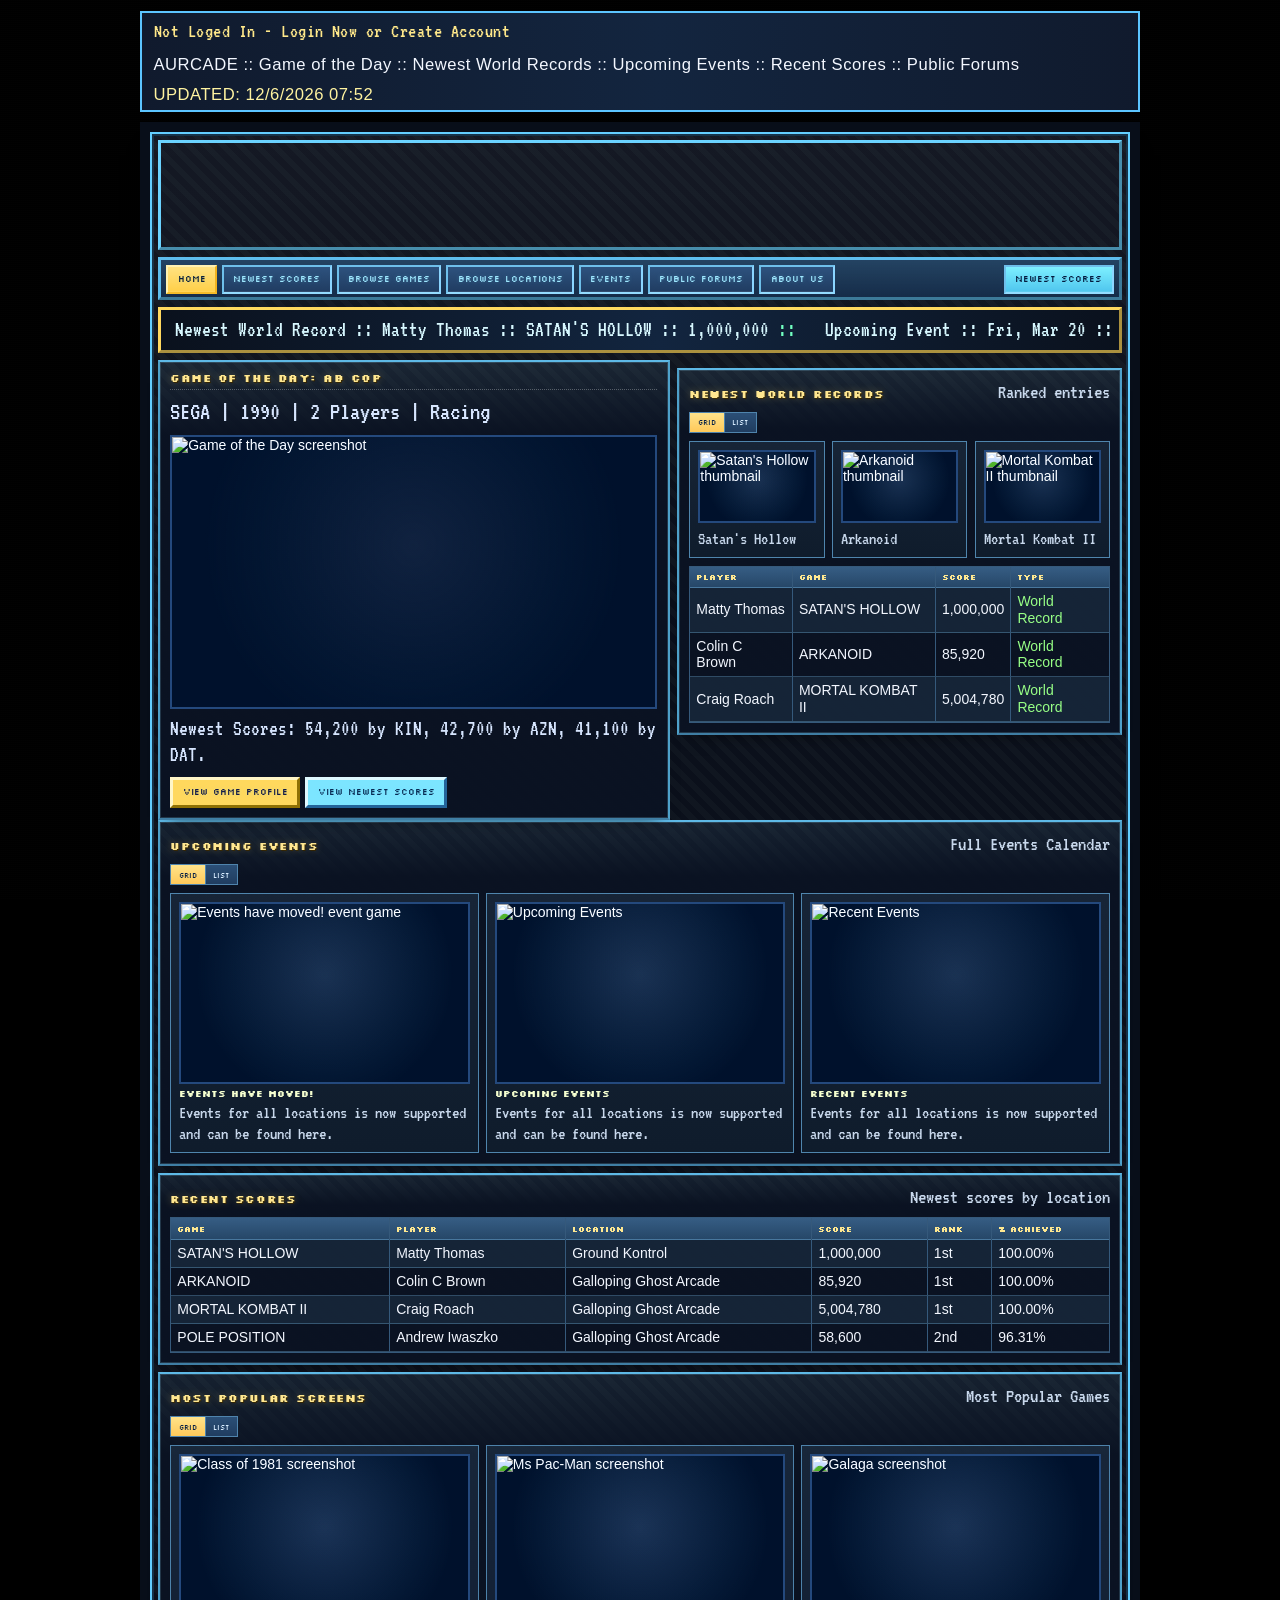
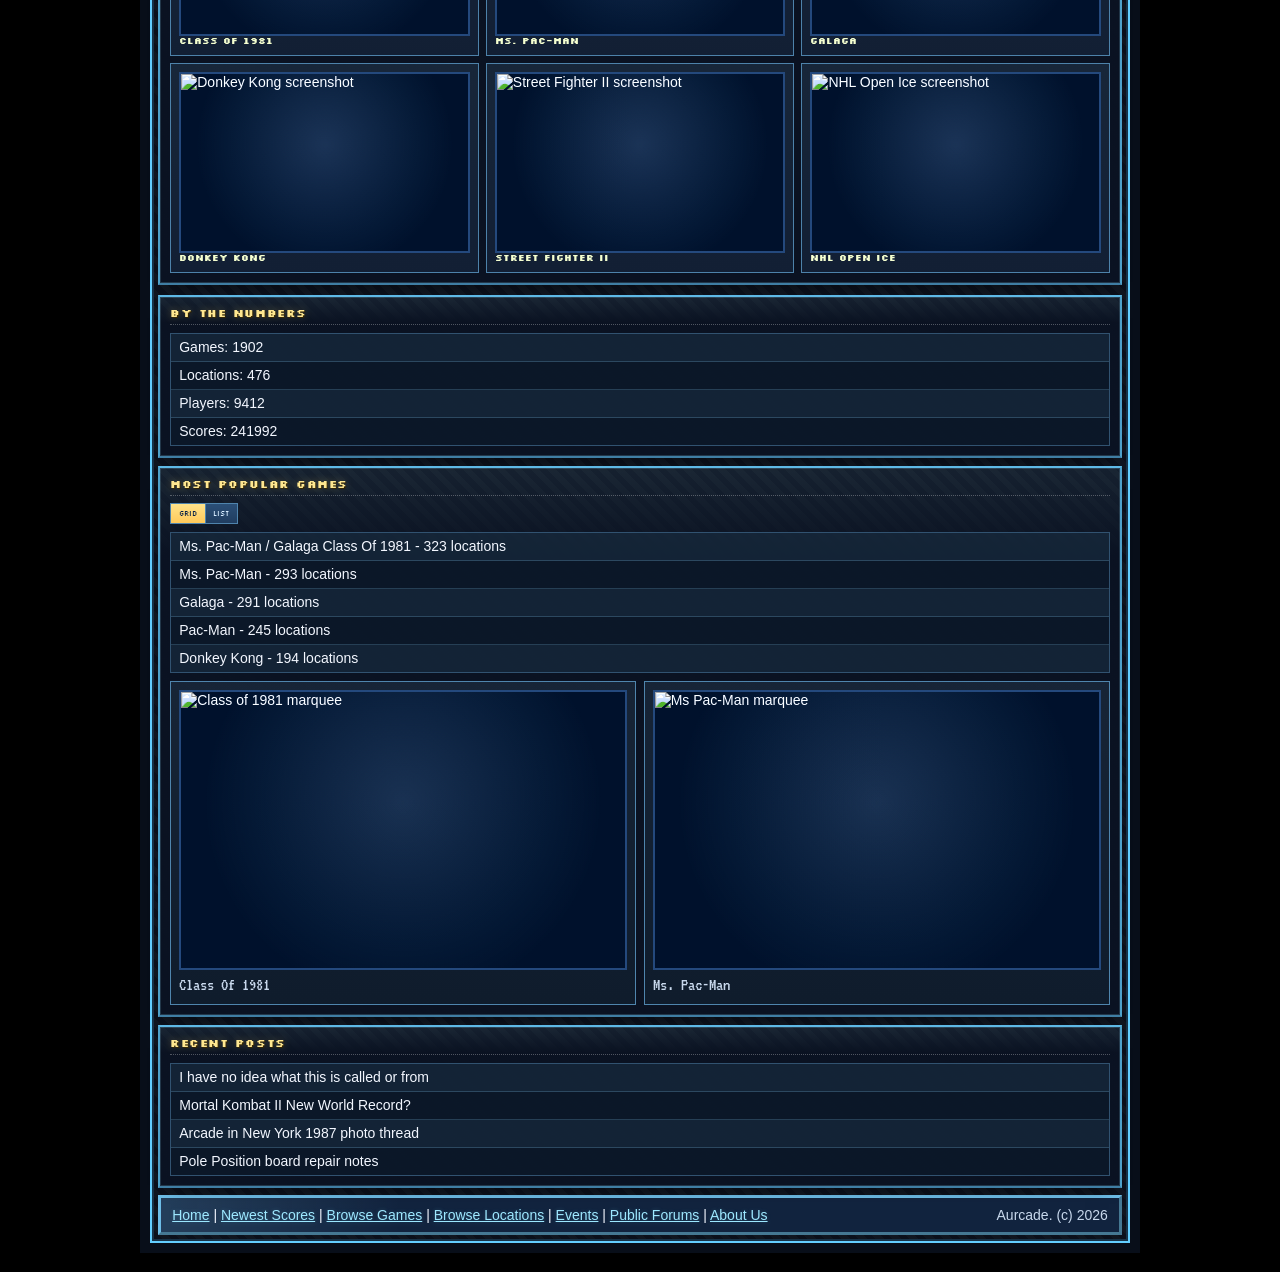
==== hook-4/index.html @ f3d5f27f "feat: add hook concepts and deploy hook-4 to GitHub Pages" ====
<!doctype html>
<html lang="en">
  <head>
    <meta charset="UTF-8" />
    <meta name="viewport" content="width=device-width, initial-scale=1.0" />
    <title>Aurcade - Home</title>
    <meta
      name="description"
      content="Arcade Locations, World Records and More!"
    />
    <link rel="preconnect" href="https://fonts.googleapis.com" />
    <link rel="preconnect" href="https://fonts.gstatic.com" crossorigin />
    <link
      href="https://fonts.googleapis.com/css2?family=Silkscreen:wght@400;700&family=VT323&display=swap"
      rel="stylesheet"
    />
    <link rel="stylesheet" href="./styles.css" />
  </head>
  <body>
    <div class="bg-grid" aria-hidden="true"></div>

    <header class="utility-strip">
      <p>AURCADE :: Game of the Day :: Newest World Records :: Upcoming Events :: Recent Scores :: Public Forums</p>
      <p class="status">UPDATED: <span data-last-updated>--</span></p>
    </header>

    <div class="site-shell">
      <header class="site-header bevel">
        <div class="brand">
          <img src="https://www.aurcade.com/images/logo-tool.png" alt="Aurcade logo" />
          <div>
            <h1>AURCADE</h1>
            <p>Arcade Locations, World Records and More!</p>
          </div>
        </div>
        <div class="header-meta">
          <p><span class="label">Now Playing:</span> AB Cop</p>
          <p><span class="label">Events:</span> Full Events Calendar</p>
          <p><span class="label">Streams:</span> See All</p>
        </div>
      </header>

      <nav class="main-nav bevel" aria-label="Primary">
        <a data-page="index.html" href="./index.html">Home</a>
        <a data-page="leaderboards.html" href="./leaderboards.html">Newest Scores</a>
        <a data-page="games.html" href="./games.html">Browse Games</a>
        <a data-page="venues.html" href="./venues.html">Browse Locations</a>
        <a data-page="events.html" href="./events.html">Events</a>
        <a data-page="community.html" href="./community.html">Public Forums</a>
        <a data-page="resources.html" href="./resources.html">About Us</a>
        <a class="cta-link" href="./community.html#submit-run">Newest Scores</a>
      </nav>
      <section class="ticker bevel" aria-label="Live feed">
        <div class="ticker-track">
          <span>Newest World Record :: Matty Thomas :: SATAN'S HOLLOW :: 1,000,000</span>
          <span>Upcoming Event :: Fri, Mar 20 :: Events have moved! at Ground Kontrol</span>
          <span>Recent Score :: Craig Roach :: Mortal Kombat II :: 5,004,780</span>
          <span>Most Popular Game :: Ms. Pac-Man / Galaga Class Of 1981</span>
          <span>Newest World Record :: Matty Thomas :: SATAN'S HOLLOW :: 1,000,000</span>
          <span>Upcoming Event :: Fri, Mar 20 :: Events have moved! at Ground Kontrol</span>
          <span>Recent Score :: Craig Roach :: Mortal Kombat II :: 5,004,780</span>
          <span>Most Popular Game :: Ms. Pac-Man / Galaga Class Of 1981</span>
        </div>
      </section>

      <div class="page-grid">
        <aside>
          <section class="panel bevel">
            <h2>By The Numbers</h2>
            <ul class="key-list">
              <li>Games: 1902</li>
              <li>Locations: 476</li>
              <li>Players: 9412</li>
              <li>Scores: 241992</li>
            </ul>
          </section>

          <section class="panel bevel">
            <h2>Most Popular Games</h2>
            <ul class="rail-list">
              <li>Ms. Pac-Man / Galaga Class Of 1981 - 323 locations</li>
              <li>Ms. Pac-Man - 293 locations</li>
              <li>Galaga - 291 locations</li>
              <li>Pac-Man - 245 locations</li>
              <li>Donkey Kong - 194 locations</li>
            </ul>
            <div class="card-grid cols-2">
              <article class="card">
                <img src="https://www.aurcade.com/games/screens/00000496m.jpg" alt="Class of 1981 marquee" />
                <p class="meta">Class Of 1981</p>
              </article>
              <article class="card">
                <img src="https://www.aurcade.com/games/screens/00000011m.jpg" alt="Ms Pac-Man marquee" />
                <p class="meta">Ms. Pac-Man</p>
              </article>
            </div>
          </section>

          <section class="panel bevel">
            <h2>Recent Posts</h2>
            <ul class="todo-list">
              <li>I have no idea what this is called or from</li>
              <li>Mortal Kombat II New World Record?</li>
              <li>Arcade in New York 1987 photo thread</li>
              <li>Pole Position board repair notes</li>
            </ul>
          </section>
        </aside>

        <main>
          <section class="hero-grid">
            <article class="panel bevel">
              <h2>Game of the Day: AB Cop</h2>
              <p class="lead">SEGA | 1990 | 2 Players | Racing</p>
              <div class="panel-hero">
                <img src="https://www.aurcade.com/games/screens/00001758.jpg" alt="Game of the Day screenshot" />
              </div>
              <p>Newest Scores: 54,200 by KIN, 42,700 by AZN, 41,100 by DAT.</p>
              <div class="actions">
                <a class="pixel-btn" href="./games.html">VIEW GAME PROFILE</a>
                <a class="pixel-btn alt" href="./leaderboards.html">VIEW NEWEST SCORES</a>
              </div>
            </article>

            <article class="panel bevel">
              <div class="section-head">
                <h2>Newest World Records</h2>
                <p>Ranked entries</p>
              </div>
              <div class="card-grid cols-3">
                <article class="card">
                  <img src="https://www.aurcade.com/games/screens/00010823m.jpg" alt="Satan's Hollow thumbnail" />
                  <p class="meta">Satan's Hollow</p>
                </article>
                <article class="card">
                  <img src="https://www.aurcade.com/games/screens/00010604m.jpg" alt="Arkanoid thumbnail" />
                  <p class="meta">Arkanoid</p>
                </article>
                <article class="card">
                  <img src="https://www.aurcade.com/games/screens/00001227m.jpg" alt="Mortal Kombat II thumbnail" />
                  <p class="meta">Mortal Kombat II</p>
                </article>
              </div>
              <div class="table-wrap">
                <table class="scoreboard">
                  <thead>
                    <tr>
                      <th>Player</th>
                      <th>Game</th>
                      <th>Score</th>
                      <th>Type</th>
                    </tr>
                  </thead>
                  <tbody>
                    <tr>
                      <td>Matty Thomas</td>
                      <td>SATAN'S HOLLOW</td>
                      <td>1,000,000</td>
                      <td class="status-open">World Record</td>
                    </tr>
                    <tr>
                      <td>Colin C Brown</td>
                      <td>ARKANOID</td>
                      <td>85,920</td>
                      <td class="status-open">World Record</td>
                    </tr>
                    <tr>
                      <td>Craig Roach</td>
                      <td>MORTAL KOMBAT II</td>
                      <td>5,004,780</td>
                      <td class="status-open">World Record</td>
                    </tr>
                  </tbody>
                </table>
              </div>
            </article>
          </section>

          <section class="panel bevel">
            <div class="section-head">
              <h2>Upcoming Events</h2>
              <p>Full Events Calendar</p>
            </div>
            <div class="card-grid cols-3">
              <article class="card">
                <img src="https://www.aurcade.com/games/screens/00001227m.jpg" alt="Events have moved! event game" />
                <h3>Events have moved!</h3>
                <p class="meta">Events for all locations is now supported and can be found here.</p>
              </article>
              <article class="card">
                <img src="https://www.aurcade.com/games/screens/00001315m.jpg" alt="Upcoming Events" />
                <h3>Upcoming Events</h3>
                <p class="meta">Events for all locations is now supported and can be found here.</p>
              </article>
              <article class="card">
                <img src="https://www.aurcade.com/games/screens/00000009m.jpg" alt="Recent Events" />
                <h3>Recent Events</h3>
                <p class="meta">Events for all locations is now supported and can be found here.</p>
              </article>
            </div>
          </section>

          <section class="panel bevel">
            <div class="section-head">
              <h2>Recent Scores</h2>
              <p>Newest scores by location</p>
            </div>
            <div class="table-wrap">
              <table class="data-table">
                <thead>
                  <tr>
                    <th>Game</th>
                    <th>Player</th>
                    <th>Location</th>
                    <th>Score</th>
                    <th>Rank</th>
                    <th>% Achieved</th>
                  </tr>
                </thead>
                <tbody>
                  <tr>
                    <td>SATAN'S HOLLOW</td>
                    <td>Matty Thomas</td>
                    <td>Ground Kontrol</td>
                    <td>1,000,000</td>
                    <td>1st</td>
                    <td>100.00%</td>
                  </tr>
                  <tr>
                    <td>ARKANOID</td>
                    <td>Colin C Brown</td>
                    <td>Galloping Ghost Arcade</td>
                    <td>85,920</td>
                    <td>1st</td>
                    <td>100.00%</td>
                  </tr>
                  <tr>
                    <td>MORTAL KOMBAT II</td>
                    <td>Craig Roach</td>
                    <td>Galloping Ghost Arcade</td>
                    <td>5,004,780</td>
                    <td>1st</td>
                    <td>100.00%</td>
                  </tr>
                  <tr>
                    <td>POLE POSITION</td>
                    <td>Andrew Iwaszko</td>
                    <td>Galloping Ghost Arcade</td>
                    <td>58,600</td>
                    <td>2nd</td>
                    <td>96.31%</td>
                  </tr>
                </tbody>
              </table>
            </div>
          </section>

          <section class="panel bevel">
            <div class="section-head">
              <h2>Most Popular Screens</h2>
              <p>Most Popular Games</p>
            </div>
            <div class="game-grid">
              <article class="game-card">
                <img src="https://www.aurcade.com/games/screens/00000496m.jpg" alt="Class of 1981 screenshot" />
                <h3>Class Of 1981</h3>
              </article>
              <article class="game-card">
                <img src="https://www.aurcade.com/games/screens/00000011m.jpg" alt="Ms Pac-Man screenshot" />
                <h3>Ms. Pac-Man</h3>
              </article>
              <article class="game-card">
                <img src="https://www.aurcade.com/games/screens/00000012m.jpg" alt="Galaga screenshot" />
                <h3>Galaga</h3>
              </article>
              <article class="game-card">
                <img src="https://www.aurcade.com/games/screens/00000009m.jpg" alt="Donkey Kong screenshot" />
                <h3>Donkey Kong</h3>
              </article>
              <article class="game-card">
                <img src="https://www.aurcade.com/games/screens/00001227m.jpg" alt="Street Fighter II screenshot" />
                <h3>Street Fighter II</h3>
              </article>
              <article class="game-card">
                <img src="https://www.aurcade.com/games/screens/00001315m.jpg" alt="NHL Open Ice screenshot" />
                <h3>NHL Open Ice</h3>
              </article>
            </div>
          </section>
        </main>
      </div>

      <footer class="site-footer bevel">
        <p>
          <a href="./index.html">Home</a> |
          <a href="./leaderboards.html">Newest Scores</a> |
          <a href="./games.html">Browse Games</a> |
          <a href="./venues.html">Browse Locations</a> |
          <a href="./events.html">Events</a> |
          <a href="./community.html">Public Forums</a> |
          <a href="./resources.html">About Us</a>
        </p>
        <p class="small">Aurcade. (c) <span data-year></span></p>
      </footer>
    </div>

    <script src="./main.js"></script>
  </body>
</html>
---- hook-4/styles.css ----
:root {
  --bg-0: #000000;
  --bg-1: #070b12;
  --bg-2: #0c1522;
  --bg-panel: #101828;
  --bg-panel-2: #0d1422;
  --line-light: #7ed6ff;
  --line-dark: #03060b;
  --text: #f3f7ff;
  --text-dim: #c8d8ec;
  --link: #9ee8ff;
  --link-hover: #fff5a8;
  --accent: #ffd95a;
  --accent-2: #6dffa9;
  --accent-3: #ff7fcf;
  --danger: #ff7e9f;
  --ok: #97ff86;
  --warn: #ffd676;
  --shell: min(1000px, 96vw);
  --shadow: rgba(0, 0, 0, 0.5);
}

*,
*::before,
*::after {
  box-sizing: border-box;
}

html,
body {
  margin: 0;
  min-height: 100%;
}

body {
  font-family: Verdana, Tahoma, Arial, sans-serif;
  font-size: 14px;
  line-height: 1.2;
  color: var(--text);
  background: #000000 url("https://aurcade.com/images/back-space.jpg") no-repeat center center fixed;
  background-size: cover;
  position: relative;
}

body::after {
  content: "";
  position: fixed;
  inset: 0;
  pointer-events: none;
  background: repeating-linear-gradient(
    to bottom,
    rgba(255, 255, 255, 0.02),
    rgba(255, 255, 255, 0.02) 1px,
    transparent 1px,
    transparent 2px
  );
  opacity: 0.3;
}

.side-popups {
  position: fixed;
  inset: 0;
  pointer-events: none;
  z-index: 6;
}

.side-character {
  position: fixed;
  bottom: clamp(-14px, 0.4vh, 8px);
  width: clamp(220px, 25vw, 520px);
  opacity: 0;
  transition: opacity 140ms ease, transform 340ms cubic-bezier(0.16, 0.9, 0.25, 1);
  will-change: transform, opacity;
}

.side-character::after {
  content: "";
  position: absolute;
  left: 10%;
  right: 10%;
  bottom: 2%;
  height: 14%;
  z-index: -1;
  border-radius: 999px;
  background: radial-gradient(circle, rgba(104, 208, 255, 0.28), rgba(250, 123, 226, 0.16) 36%, transparent 72%);
  filter: blur(18px);
  opacity: 0.8;
}

.side-character img {
  display: block;
  width: 100%;
  height: auto;
  image-rendering: pixelated;
  object-fit: contain;
  object-position: center bottom;
  transform: scale(var(--fighter-scale, 1.2));
  transform-origin: center bottom;
  filter:
    drop-shadow(2px 0 0 #fff5d3)
    drop-shadow(-2px 0 0 #fff5d3)
    drop-shadow(0 2px 0 #fff5d3)
    drop-shadow(0 -2px 0 #fff5d3)
    drop-shadow(3px 3px 0 #7f5f34)
    drop-shadow(0 0 18px rgba(90, 224, 255, 0.42))
    drop-shadow(0 0 36px rgba(255, 124, 218, 0.22));
}

.side-character.side-right img {
  transform: scaleX(-1) scale(var(--fighter-scale, 1.2));
}

.side-character.side-left {
  left: 0;
  transform: translateX(-130%) scale(0.92) rotate(-2deg);
  transform-origin: left bottom;
}

.side-character.side-right {
  right: 0;
  transform: translateX(130%) scale(0.92) rotate(2deg);
  transform-origin: right bottom;
}

.side-character.is-visible {
  opacity: 0.98;
}

.side-character.side-left.is-visible {
  transform: translateX(-10%) scale(1) rotate(-1deg);
}

.side-character.side-right.is-visible {
  transform: translateX(10%) scale(1) rotate(1deg);
}

.side-character.is-entering {
  animation: side-pop-in 330ms steps(2, end);
}

.side-character.is-bobbing {
  animation: side-bob 1.9s steps(2, end) infinite;
}

a {
  color: var(--link);
  text-shadow: 0 0 4px rgba(125, 230, 255, 0.22);
}

a:hover,
a:focus-visible {
  color: var(--link-hover);
}

.bg-grid {
  display: none;
}

.bg-grid::before {
  content: none;
}

.utility-strip,
.site-shell {
  position: relative;
  z-index: 1;
}

.utility-strip {
  width: var(--shell);
  margin: 0.7rem auto 0;
  padding: 0.35rem 0.72rem;
  border: 2px solid #5cc5ff;
  background: linear-gradient(90deg, #101a2d, #13253f 52%, #101a2d);
  display: flex;
  justify-content: space-between;
  gap: 0.6rem;
  flex-wrap: wrap;
  font-size: 1.04rem;
  letter-spacing: 0.03em;
}

.utility-strip::before {
  content: "Not Loged In - Login Now or Create Account";
  width: 100%;
  color: #ffe88a;
  font-family: "VT323", "Courier New", monospace;
  font-size: 1.25rem;
  margin-bottom: 0.18rem;
}

.utility-strip p {
  margin: 0;
}

.utility-strip .status {
  color: #fff3a0;
}

.site-shell {
  width: var(--shell);
  margin: 0.58rem auto 1.15rem;
  border: 10px solid #080e19;
  background:
    linear-gradient(180deg, rgba(255, 255, 255, 0.04), transparent 18%),
    repeating-linear-gradient(
      45deg,
      rgba(255, 255, 255, 0.02),
      rgba(255, 255, 255, 0.02) 6px,
      rgba(0, 0, 0, 0.04) 6px,
      rgba(0, 0, 0, 0.04) 12px
    ),
    #0b111c;
  padding: 8px;
  box-shadow:
    0 0 0 2px #63ceff inset,
    0 0 0 4px #173247 inset,
    0 16px 26px -18px rgba(0, 0, 0, 0.65);
}

.site-shell::before {
  content: none;
}

.bevel {
  border-style: outset;
  border-width: 3px;
  border-color: #84d2ff;
}

.site-header {
  background-image: url("https://aurcade.com/images/header.jpg");
  background-repeat: repeat-x;
  background-position: center top;
  padding: 0;
  display: block;
  position: relative;
  height: 110px;
  border-color: #6bd3ff;
  overflow: hidden;
}

.site-header::before {
  content: none;
}

.site-header::after {
  content: none;
}

.brand {
  display: none;
}

.brand img {
  display: none;
}

.brand h1 {
  display: none;
}

.brand p {
  display: none;
}

.header-meta {
  display: none;
}

.header-meta p {
  display: none;
}

.header-meta .label {
  display: none;
}

.main-nav {
  margin-top: 0.46rem;
  background:
    linear-gradient(180deg, rgba(128, 210, 255, 0.16), rgba(22, 45, 74, 0.82)),
    #122844;
  padding: 0.34rem 0.34rem 0.18rem;
  display: flex;
  gap: 0.32rem;
  flex-wrap: wrap;
  border-color: #5ebded;
}

.main-nav a {
  text-decoration: none;
  font-family: "Silkscreen", "Courier New", monospace;
  font-size: 0.56rem;
  padding: 0.44rem 0.58rem;
  color: var(--link);
  background: linear-gradient(180deg, #2d527e, #203c61);
  border: 2px solid #6ebfea;
  border-bottom-color: #94dcff;
  border-right-color: #8bd5ff;
  text-transform: uppercase;
  box-shadow: 0 -1px 0 rgba(255, 255, 255, 0.08) inset;
}

.main-nav a.active {
  color: #061d3b;
  background: linear-gradient(180deg, #ffe280, #ffcf48);
  border-color: #fff1b1;
  border-bottom-color: #f5bc29;
  border-right-color: #f0b31f;
}

.main-nav a.cta-link {
  margin-left: auto;
  background: linear-gradient(180deg, #7df0ff, #4fc5ee);
  color: #041b3e;
}

.main-nav a.cta-link.active {
  color: #07264f;
  background: linear-gradient(180deg, #84edff, #56c4f5);
}

.ticker {
  margin-top: 0.46rem;
  background: linear-gradient(90deg, #0a111d, #12253f 52%, #0a111d);
  overflow: hidden;
  border-color: #ffd95f;
}

.ticker-track {
  display: inline-flex;
  width: max-content;
  white-space: nowrap;
  animation: ticker 32s linear infinite;
}

.ticker-track span {
  padding: 0.42rem 0.9rem;
  font-family: "VT323", "Courier New", monospace;
  font-size: 1.35rem;
  color: #d7f8ff;
}

.ticker-track span::after {
  content: " :: ";
  color: #72ffc1;
}

.page-grid {
  margin-top: 0.46rem;
  display: grid;
  grid-template-columns: 1fr;
  gap: 0.62rem;
}

.page-grid > aside,
.page-grid > main {
  display: block;
}

.page-grid > aside {
  width: auto;
  order: 2;
}

.page-grid > main {
  order: 1;
}

.page-games .page-grid > main {
  position: relative;
}

.page-games .page-grid > main::before {
  content: "";
  position: absolute;
  inset: -8px -8px auto;
  height: 220px;
  pointer-events: none;
  background:
    radial-gradient(circle at 20% 12%, rgba(255, 110, 198, 0.22), transparent 56%),
    radial-gradient(circle at 78% 0%, rgba(77, 202, 255, 0.25), transparent 58%);
  z-index: 0;
}

.page-games .page-grid > main > .panel {
  position: relative;
  z-index: 1;
}

.panel {
  background: linear-gradient(180deg, rgba(130, 203, 255, 0.09), rgba(10, 18, 34, 0.96) 16%);
  padding: 0.64rem;
  border-style: solid;
  border-width: 2px;
  border-color: #5eb9e6 #4ea1ca #3f7ea4 #4ea1ca;
  box-shadow:
    0 0 0 1px rgba(144, 223, 255, 0.18) inset,
    0 10px 16px -13px rgba(0, 0, 0, 0.75);
  overflow: hidden;
}

.panel > h2 {
  margin: 0;
  padding: 0 0 0.25rem;
  font-family: "Silkscreen", "Courier New", monospace;
  font-size: 0.66rem;
  color: #ffe790;
  text-transform: uppercase;
  letter-spacing: 0.05em;
  border-bottom: 1px dotted rgba(255, 255, 255, 0.28);
  text-shadow:
    0 0 8px rgba(255, 222, 105, 0.32),
    1px 1px 0 #2a1d00;
}

.section-head h2 {
  margin: 0;
  font-family: "Silkscreen", "Courier New", monospace;
  font-size: 0.66rem;
  color: #ffe790;
  text-transform: uppercase;
  letter-spacing: 0.05em;
  text-shadow:
    0 0 8px rgba(255, 222, 105, 0.32),
    1px 1px 0 #2a1d00;
}

.panel h3 {
  margin: 0;
  font-family: "Silkscreen", "Courier New", monospace;
  font-size: 0.56rem;
  color: #f5ffd0;
}

.panel p {
  margin: 0.42rem 0 0;
  font-family: "VT323", "Courier New", monospace;
  font-size: 1.35rem;
  color: #d7e6ff;
}

.panel + .panel {
  margin-top: 0.46rem;
}

.rail-list,
.key-list,
.rules-list,
.todo-list {
  margin: 0.5rem 0 0;
  padding-left: 0;
  list-style: none;
  border: 1px solid #315270;
  background: rgba(12, 27, 44, 0.6);
}

.rail-list li,
.key-list li,
.rules-list li,
.todo-list li {
  margin: 0;
  padding: 0.32rem 0.5rem;
  border-bottom: 1px solid rgba(122, 182, 219, 0.25);
}

.rail-list li:nth-child(odd),
.key-list li:nth-child(odd),
.rules-list li:nth-child(odd),
.todo-list li:nth-child(odd) {
  background: rgba(132, 196, 230, 0.07);
}

.rail-list li:last-child,
.key-list li:last-child,
.rules-list li:last-child,
.todo-list li:last-child {
  border-bottom: 0;
}

.section-head {
  display: flex;
  justify-content: space-between;
  gap: 0.4rem;
  align-items: baseline;
  flex-wrap: wrap;
}

.section-head p {
  margin: 0;
  color: var(--text-dim);
  font-family: "VT323", "Courier New", monospace;
  font-size: 1.3rem;
}

.hero-grid {
  display: grid;
  gap: 0.46rem;
  grid-template-columns: 1fr;
}

.page-index .hero-grid {
  grid-template-columns: 1.15fr 1fr;
  align-items: start;
}

.hero-grid .lead {
  font-size: 1.6rem;
}

.actions {
  margin-top: 0.58rem;
  display: flex;
  gap: 0.35rem;
  flex-wrap: wrap;
}

.pixel-btn {
  display: inline-block;
  text-decoration: none;
  font-family: "Silkscreen", monospace;
  font-size: 0.54rem;
  padding: 0.45rem 0.58rem;
  cursor: pointer;
  border-style: solid;
  border-width: 3px;
  background: #ffd85d;
  color: #111a48;
  border-top-color: #fff6c7;
  border-left-color: #fff6c7;
  border-right-color: #8f7004;
  border-bottom-color: #8f7004;
}

.pixel-btn.alt {
  background: #7ce5ff;
  color: #072a53;
  border-top-color: #dff9ff;
  border-left-color: #dff9ff;
  border-right-color: #23649a;
  border-bottom-color: #23649a;
}

.pixel-btn.warn {
  background: #ff98cd;
  color: #3e0d2b;
  border-top-color: #ffd9ef;
  border-left-color: #ffd9ef;
  border-right-color: #93346f;
  border-bottom-color: #93346f;
}

.pixel-btn:disabled {
  opacity: 0.6;
  cursor: not-allowed;
}

.scoreboard,
.data-table {
  width: 100%;
  border-collapse: separate;
  border-spacing: 0;
  border: 1px solid #35597b;
}

.scoreboard th,
.scoreboard td,
.data-table th,
.data-table td {
  border-right: 1px solid #35597b;
  border-bottom: 1px solid rgba(98, 156, 193, 0.42);
  padding: 0.32rem 0.38rem;
  text-align: left;
}

.scoreboard tr > *:last-child,
.data-table tr > *:last-child {
  border-right: 0;
}

.scoreboard th,
.data-table th {
  background: linear-gradient(180deg, #365d84, #264768);
  color: #ffe890;
  font-family: "Silkscreen", monospace;
  font-size: 0.52rem;
  text-transform: uppercase;
}

.scoreboard tbody tr:nth-child(odd),
.data-table tbody tr:nth-child(odd) {
  background: rgba(85, 138, 176, 0.15);
}

.scoreboard tbody tr:hover,
.data-table tbody tr:hover {
  background: rgba(255, 227, 122, 0.14);
}

.status-open {
  color: var(--ok);
}

.status-alert {
  color: var(--danger);
}

.status-warn {
  color: var(--warn);
}

.card-grid {
  margin-top: 0.5rem;
  display: grid;
  gap: 0.46rem;
}

.card-grid.cols-2 {
  grid-template-columns: repeat(2, minmax(0, 1fr));
}

.card-grid.cols-3 {
  grid-template-columns: repeat(3, minmax(0, 1fr));
}

.card {
  background: linear-gradient(180deg, rgba(134, 198, 236, 0.1), rgba(15, 28, 44, 0.98));
  border: 1px solid #4f85ad;
  padding: 0.5rem;
}

.card img {
  display: block;
  width: 100%;
  aspect-ratio: 16 / 10;
  object-fit: cover;
  object-position: center;
  border: 2px solid #2d4d79;
  background: radial-gradient(circle at 50% 40%, rgba(69, 145, 255, 0.14), #081930 72%);
  margin-bottom: 0.36rem;
  filter: contrast(1.08) saturate(1.08);
}

.card h3 {
  margin: 0;
}

.card .meta {
  margin: 0.2rem 0 0;
  font-size: 1.15rem;
  line-height: 1.12;
  color: var(--text-dim);
}

.tag-row {
  margin-top: 0.34rem;
  display: flex;
  flex-wrap: wrap;
  gap: 0.28rem;
}

.tag {
  display: inline-block;
  border: 1px solid #66c5ff;
  background: #152944;
  color: #d1e8ff;
  font-size: 1.03rem;
  padding: 0.18rem 0.35rem;
}

.view-switch {
  margin-top: 0.44rem;
  display: inline-flex;
  border: 1px solid #4f84ad;
  background: #132742;
}

.view-switch button {
  border: 0;
  border-right: 1px solid #4f84ad;
  background: linear-gradient(180deg, #2b4f77, #203d60);
  color: #d7ecff;
  font-family: "Silkscreen", "Courier New", monospace;
  font-size: 0.46rem;
  padding: 0.28rem 0.48rem;
  cursor: pointer;
  text-transform: uppercase;
}

.view-switch button:last-child {
  border-right: 0;
}

.view-switch button.is-active {
  background: linear-gradient(180deg, #ffe38a, #ffc95a);
  color: #072046;
}

.table-wrap {
  margin-top: 0.45rem;
  overflow-x: auto;
}

.kpi-grid {
  margin-top: 0.5rem;
  display: grid;
  grid-template-columns: repeat(4, minmax(0, 1fr));
  gap: 0.42rem;
}

.kpi {
  border: 2px outset #65bbff;
  background: #0f192a;
  padding: 0.45rem;
}

.kpi .value {
  margin: 0;
  font-size: 1.95rem;
  color: #ffe988;
  text-shadow: 0 0 8px rgba(255, 227, 109, 0.3);
}

.kpi .label {
  margin: 0.16rem 0 0;
  color: var(--text-dim);
}

.filter-row {
  margin-top: 0.45rem;
  display: flex;
  gap: 0.34rem;
  flex-wrap: wrap;
}

.filter-btn {
  font-family: "Silkscreen", "Courier New", monospace;
  font-size: 0.5rem;
  padding: 0.22rem 0.5rem;
  border: 2px outset #64bdff;
  background: #1d3f68;
  color: #d9edff;
  cursor: pointer;
}

.filter-btn.active {
  background: linear-gradient(180deg, #ffe780, #ffd24a);
  color: #102251;
  border-style: inset;
  border-color: #fff2b1;
}

.search-row {
  margin-top: 0.4rem;
  display: flex;
  gap: 0.35rem;
  align-items: center;
  flex-wrap: wrap;
}

.search-row input {
  min-width: 220px;
  flex: 1 1 280px;
}

input,
select,
textarea {
  width: 100%;
  border: 2px inset #8ed9ff;
  background: #0c131f;
  color: var(--text);
  padding: 0.28rem 0.4rem;
  font-family: "VT323", "Courier New", monospace;
  font-size: 1.3rem;
}

textarea {
  min-height: 95px;
  resize: vertical;
}

label {
  display: block;
  margin-bottom: 0.1rem;
  font-family: "Silkscreen", "Courier New", monospace;
  font-size: 0.56rem;
  color: #d4e8ff;
}

.result-line {
  margin-top: 0.35rem;
  color: var(--text-dim);
}

.game-grid {
  margin-top: 0.5rem;
  display: grid;
  gap: 0.45rem;
  grid-template-columns: repeat(3, minmax(0, 1fr));
}

.game-card {
  background: linear-gradient(180deg, rgba(118, 183, 226, 0.12), #121f34);
  border: 1px solid #4d82aa;
  padding: 0.5rem;
}

.game-card img {
  display: block;
  width: 100%;
  aspect-ratio: 16 / 10;
  object-fit: cover;
  object-position: center;
  background: radial-gradient(circle at 50% 40%, rgba(69, 145, 255, 0.14), #081930 72%);
  border: 2px solid #2d4d79;
  filter: contrast(1.08) saturate(1.08);
}

.game-card h3 {
  margin: 0;
}

.game-link {
  color: #ffe899;
  text-decoration: none;
  text-shadow: 0 0 8px rgba(255, 231, 133, 0.2);
  border-bottom: 1px dotted rgba(255, 233, 158, 0.55);
}

.game-link:hover,
.game-link:focus-visible {
  color: #ffffff;
  border-bottom-color: rgba(255, 255, 255, 0.78);
}

.game-card .links {
  margin-top: 0.43rem;
  display: flex;
  gap: 0.38rem;
  flex-wrap: wrap;
}

[data-game-id] {
  cursor: pointer;
  transition: box-shadow 140ms ease, background-color 140ms ease;
}

tr[data-game-id].is-selected td {
  background: rgba(255, 224, 120, 0.16);
}

.game-card[data-game-id].is-selected {
  box-shadow:
    0 0 0 2px rgba(255, 223, 123, 0.64) inset,
    0 0 22px rgba(255, 209, 77, 0.22);
}

.page-games .panel[data-scene-fighter] {
  border-color: #6ec0ea #5eaed7 #4d8cb2 #5eaed7;
}

.game-profile-grid {
  margin-top: 0.45rem;
}

.card-grid.is-list-view,
.game-grid.is-list-view {
  grid-template-columns: 1fr;
}

.card-grid.is-list-view .card,
.game-grid.is-list-view .game-card,
.page-events .card-grid .card,
.page-events .game-grid .game-card {
  display: grid;
  grid-template-columns: minmax(120px, 30%) minmax(0, 1fr);
  gap: 0.48rem;
  align-items: start;
}

.card-grid.is-list-view .card img,
.game-grid.is-list-view .game-card img,
.page-events .card-grid .card img,
.page-events .game-grid .game-card img {
  margin-bottom: 0;
}

.card-grid.is-list-view .card img,
.page-events .card-grid .card img {
  grid-column: 1;
  grid-row: 1 / span 3;
}

.card-grid.is-list-view .card > :not(img),
.page-events .card-grid .card > :not(img) {
  grid-column: 2;
}

.split-grid {
  margin-top: 0.5rem;
  display: grid;
  gap: 0.45rem;
  grid-template-columns: 1fr 1fr;
}

.panel-hero {
  margin: 0.45rem 0;
}

.panel-hero img {
  display: block;
  width: 100%;
  aspect-ratio: 16 / 9;
  object-fit: cover;
  object-position: center top;
  border: 2px solid #2d4d79;
  background: radial-gradient(circle at 50% 40%, rgba(69, 145, 255, 0.12), #081930 72%);
  filter: contrast(1.08) saturate(1.08);
}

.form-grid {
  margin-top: 0.45rem;
  display: grid;
  grid-template-columns: 1fr 1fr;
  gap: 0.35rem;
}

.full {
  grid-column: 1 / -1;
}

.queue {
  margin-top: 0.45rem;
}

.queue-item {
  border: 2px outset #63bfff;
  background: #111a2b;
  padding: 0.42rem;
}

.queue-item + .queue-item {
  margin-top: 0.34rem;
}

.queue-item p {
  margin: 0.2rem 0 0;
}

.feature-list {
  margin-top: 0.5rem;
}

.feature-item {
  border: 1px solid #4f83ab;
  background: linear-gradient(180deg, rgba(130, 198, 236, 0.08), #111a2c);
  padding: 0.45rem;
  display: flex;
  justify-content: space-between;
  gap: 0.45rem;
  align-items: center;
}

.feature-item img {
  width: 84px;
  height: 64px;
  object-fit: cover;
  object-position: center;
  border: 2px solid #2d4d79;
  background: radial-gradient(circle at 50% 40%, rgba(69, 145, 255, 0.12), #081930 72%);
  margin-right: 0.45rem;
  flex: 0 0 auto;
}

.feature-item .media-row {
  display: flex;
  gap: 0.45rem;
  align-items: flex-start;
}

.feature-item + .feature-item {
  margin-top: 0.3rem;
}

.vote {
  min-width: 125px;
  text-align: right;
}

.vote-count {
  color: #ffe57a;
}

.site-footer {
  margin-top: 0.45rem;
  padding: 0.55rem 0.7rem;
  background:
    linear-gradient(90deg, rgba(134, 201, 240, 0.16), transparent 25%),
    #11233e;
  display: flex;
  justify-content: space-between;
  gap: 0.6rem;
  flex-wrap: wrap;
  border-color: #6dbde7;
}

.site-footer p {
  margin: 0;
}

.site-footer .small {
  color: var(--text-dim);
}

.site-footer::before {
  content: none;
}

.site-footer::after {
  content: none;
}

.status {
  animation: blink 1s steps(1) infinite;
}

[hidden] {
  display: none !important;
}

@keyframes ticker {
  from {
    transform: translateX(0%);
  }
  to {
    transform: translateX(-50%);
  }
}

@keyframes blink {
  0%,
  50% {
    opacity: 1;
  }
  50.1%,
  100% {
    opacity: 0.45;
  }
}

@keyframes side-bob {
  0%,
  100% {
    translate: 0 0;
  }
  50% {
    translate: 0 -8px;
  }
}

@keyframes side-pop-in {
  0% {
    filter:
      drop-shadow(0 0 0 rgba(89, 229, 255, 0))
      drop-shadow(0 0 0 rgba(236, 102, 255, 0));
  }
  100% {
    filter:
      drop-shadow(0 0 16px rgba(89, 229, 255, 0.42))
      drop-shadow(0 0 36px rgba(236, 102, 255, 0.24));
  }
}

@media (max-width: 1120px) {
  .side-popups {
    display: none;
  }

  .hero-grid,
  .split-grid,
  .form-grid,
  .kpi-grid,
  .card-grid.cols-3,
  .game-grid {
    grid-template-columns: 1fr;
  }

  .card-grid.cols-2 {
    grid-template-columns: 1fr;
  }

  .main-nav a.cta-link {
    margin-left: 0;
  }
}

@media (max-width: 700px) {
  body {
    font-size: 13px;
  }

  .utility-strip {
    font-size: 0.9rem;
  }

  .main-nav a {
    width: 100%;
    text-align: center;
  }

  .card-grid.is-list-view .card,
  .game-grid.is-list-view .game-card,
  .page-events .card-grid .card,
  .page-events .game-grid .game-card {
    grid-template-columns: 1fr;
  }

  .card-grid.is-list-view .card img,
  .page-events .card-grid .card img {
    grid-column: auto;
    grid-row: auto;
    margin-bottom: 0.36rem;
  }

  .card-grid.is-list-view .card > :not(img),
  .page-events .card-grid .card > :not(img) {
    grid-column: auto;
  }
}

@media (prefers-reduced-motion: reduce) {
  .side-character {
    transition: none;
  }

  .side-character.is-bobbing {
    animation: none;
  }
}
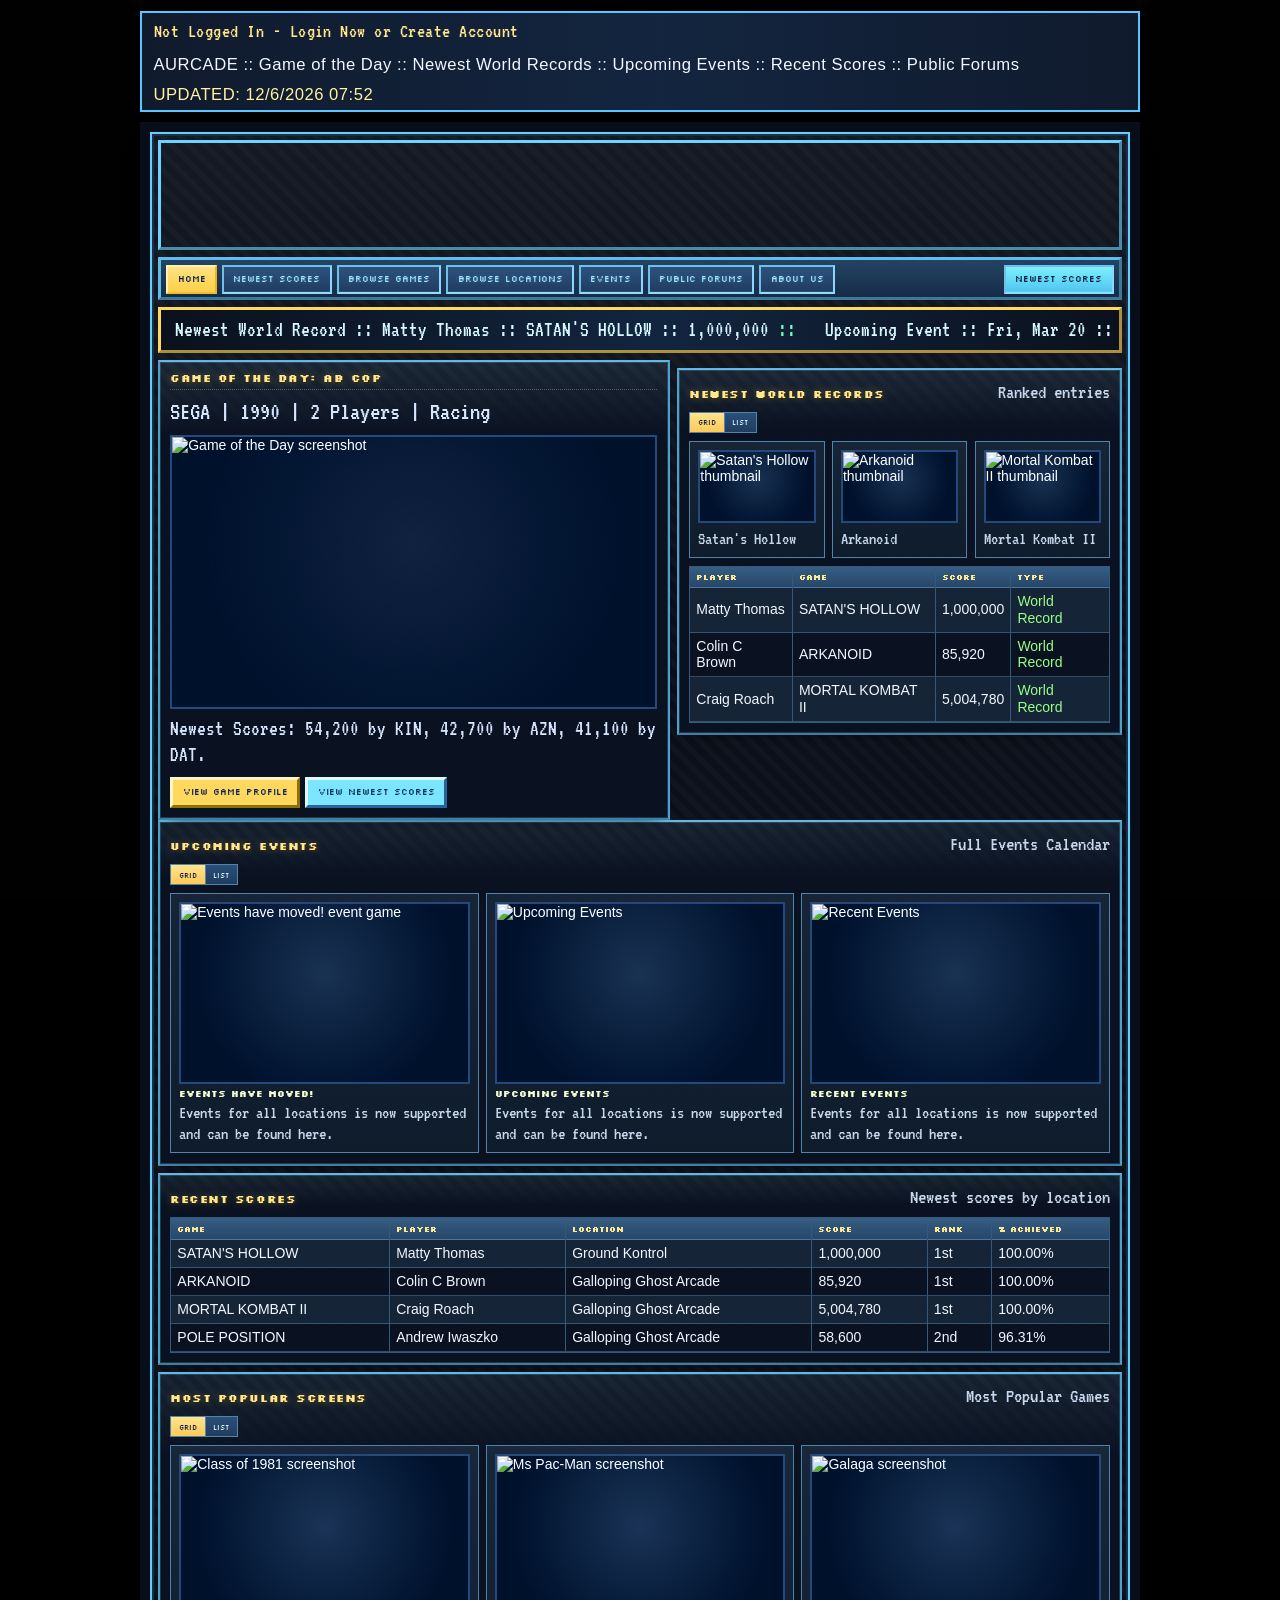
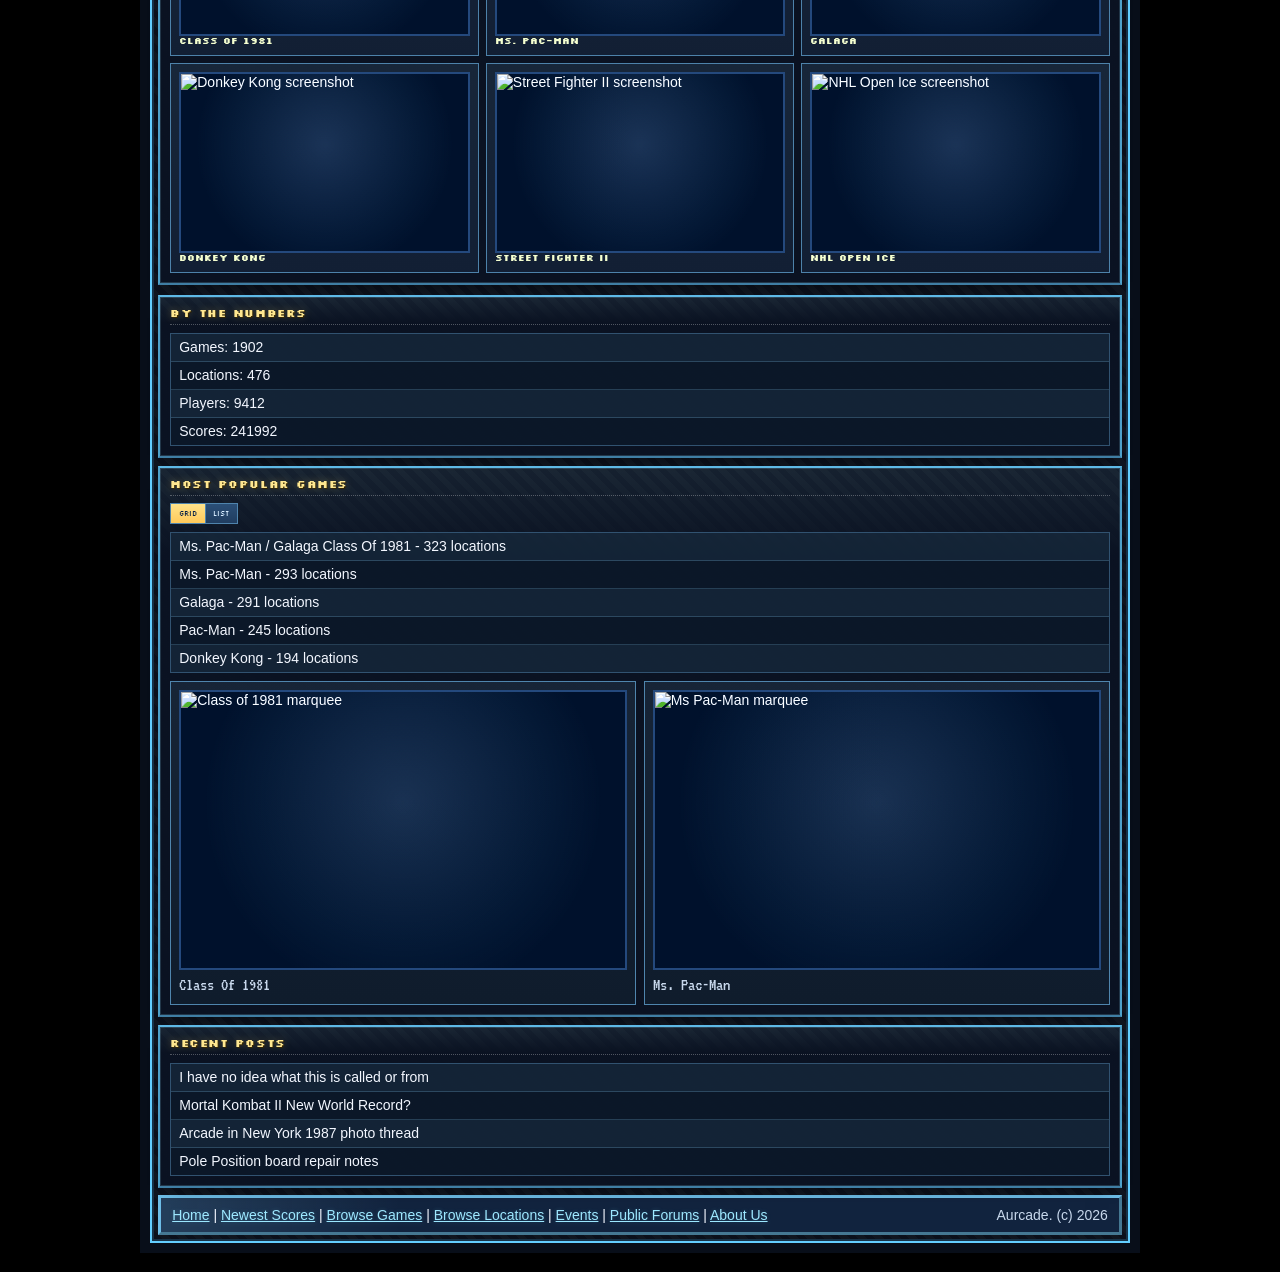
==== commit b6c768b6: "feat(hook-4): smooth character scenes, link validation, and typo cleanup" ====
--- a/hook-4/index.html
+++ b/hook-4/index.html
@@ -65,7 +65,7 @@
 
       <div class="page-grid">
         <aside>
-          <section class="panel bevel">
+          <section class="panel bevel" data-scene-fighter="pacman" data-scene-fighter-name="Pac-Man">
             <h2>By The Numbers</h2>
             <ul class="key-list">
               <li>Games: 1902</li>
@@ -75,7 +75,7 @@
             </ul>
           </section>
 
-          <section class="panel bevel">
+          <section class="panel bevel" data-scene-fighter="blinky" data-scene-fighter-name="Blinky">
             <h2>Most Popular Games</h2>
             <ul class="rail-list">
               <li>Ms. Pac-Man / Galaga Class Of 1981 - 323 locations</li>
@@ -109,7 +109,7 @@
 
         <main>
           <section class="hero-grid">
-            <article class="panel bevel">
+            <article class="panel bevel" data-scene-fighter="inky" data-scene-fighter-name="Inky">
               <h2>Game of the Day: AB Cop</h2>
               <p class="lead">SEGA | 1990 | 2 Players | Racing</p>
               <div class="panel-hero">
@@ -122,7 +122,7 @@
               </div>
             </article>
 
-            <article class="panel bevel">
+            <article class="panel bevel" data-scene-fighter="pinky" data-scene-fighter-name="Pinky">
               <div class="section-head">
                 <h2>Newest World Records</h2>
                 <p>Ranked entries</p>
@@ -176,7 +176,7 @@
             </article>
           </section>
 
-          <section class="panel bevel">
+          <section class="panel bevel" data-scene-fighter="sue" data-scene-fighter-name="Sue">
             <div class="section-head">
               <h2>Upcoming Events</h2>
               <p>Full Events Calendar</p>
@@ -200,7 +200,7 @@
             </div>
           </section>
 
-          <section class="panel bevel">
+          <section class="panel bevel" data-scene-fighter="pacman" data-scene-fighter-name="Pac-Man">
             <div class="section-head">
               <h2>Recent Scores</h2>
               <p>Newest scores by location</p>
--- a/hook-4/styles.css
+++ b/hook-4/styles.css
@@ -69,8 +69,11 @@
   bottom: clamp(-14px, 0.4vh, 8px);
   width: clamp(220px, 25vw, 520px);
   opacity: 0;
-  transition: opacity 140ms ease, transform 340ms cubic-bezier(0.16, 0.9, 0.25, 1);
-  will-change: transform, opacity;
+  transition:
+    opacity 220ms ease-out,
+    transform 520ms cubic-bezier(0.22, 1, 0.36, 1),
+    filter 320ms ease-out;
+  will-change: transform, opacity, filter;
 }
 
 .side-character::after {
@@ -112,13 +115,13 @@
 
 .side-character.side-left {
   left: 0;
-  transform: translateX(-130%) scale(0.92) rotate(-2deg);
+  transform: translateX(-128%) scale(0.9) rotate(-3.5deg);
   transform-origin: left bottom;
 }
 
 .side-character.side-right {
   right: 0;
-  transform: translateX(130%) scale(0.92) rotate(2deg);
+  transform: translateX(128%) scale(0.9) rotate(3.5deg);
   transform-origin: right bottom;
 }
 
@@ -127,19 +130,19 @@
 }
 
 .side-character.side-left.is-visible {
-  transform: translateX(-10%) scale(1) rotate(-1deg);
+  transform: translateX(-8%) scale(1) rotate(-0.75deg);
 }
 
 .side-character.side-right.is-visible {
-  transform: translateX(10%) scale(1) rotate(1deg);
+  transform: translateX(8%) scale(1) rotate(0.75deg);
 }
 
 .side-character.is-entering {
-  animation: side-pop-in 330ms steps(2, end);
+  animation: side-pop-in 460ms cubic-bezier(0.22, 1, 0.36, 1);
 }
 
 .side-character.is-bobbing {
-  animation: side-bob 1.9s steps(2, end) infinite;
+  animation: side-bob 2.35s ease-in-out infinite;
 }
 
 a {
@@ -181,7 +184,7 @@
 }
 
 .utility-strip::before {
-  content: "Not Loged In - Login Now or Create Account";
+  content: "Not Logged In - Login Now or Create Account";
   width: 100%;
   color: #ffe88a;
   font-family: "VT323", "Courier New", monospace;
@@ -1055,8 +1058,14 @@
   100% {
     translate: 0 0;
   }
+  28% {
+    translate: 0 -4px;
+  }
   50% {
-    translate: 0 -8px;
+    translate: 0 -10px;
+  }
+  72% {
+    translate: 0 -4px;
   }
 }
 
@@ -1065,6 +1074,11 @@
     filter:
       drop-shadow(0 0 0 rgba(89, 229, 255, 0))
       drop-shadow(0 0 0 rgba(236, 102, 255, 0));
+  }
+  70% {
+    filter:
+      drop-shadow(0 0 20px rgba(89, 229, 255, 0.5))
+      drop-shadow(0 0 44px rgba(236, 102, 255, 0.3));
   }
   100% {
     filter:
@@ -1135,6 +1149,7 @@
     transition: none;
   }
 
+  .side-character.is-entering,
   .side-character.is-bobbing {
     animation: none;
   }
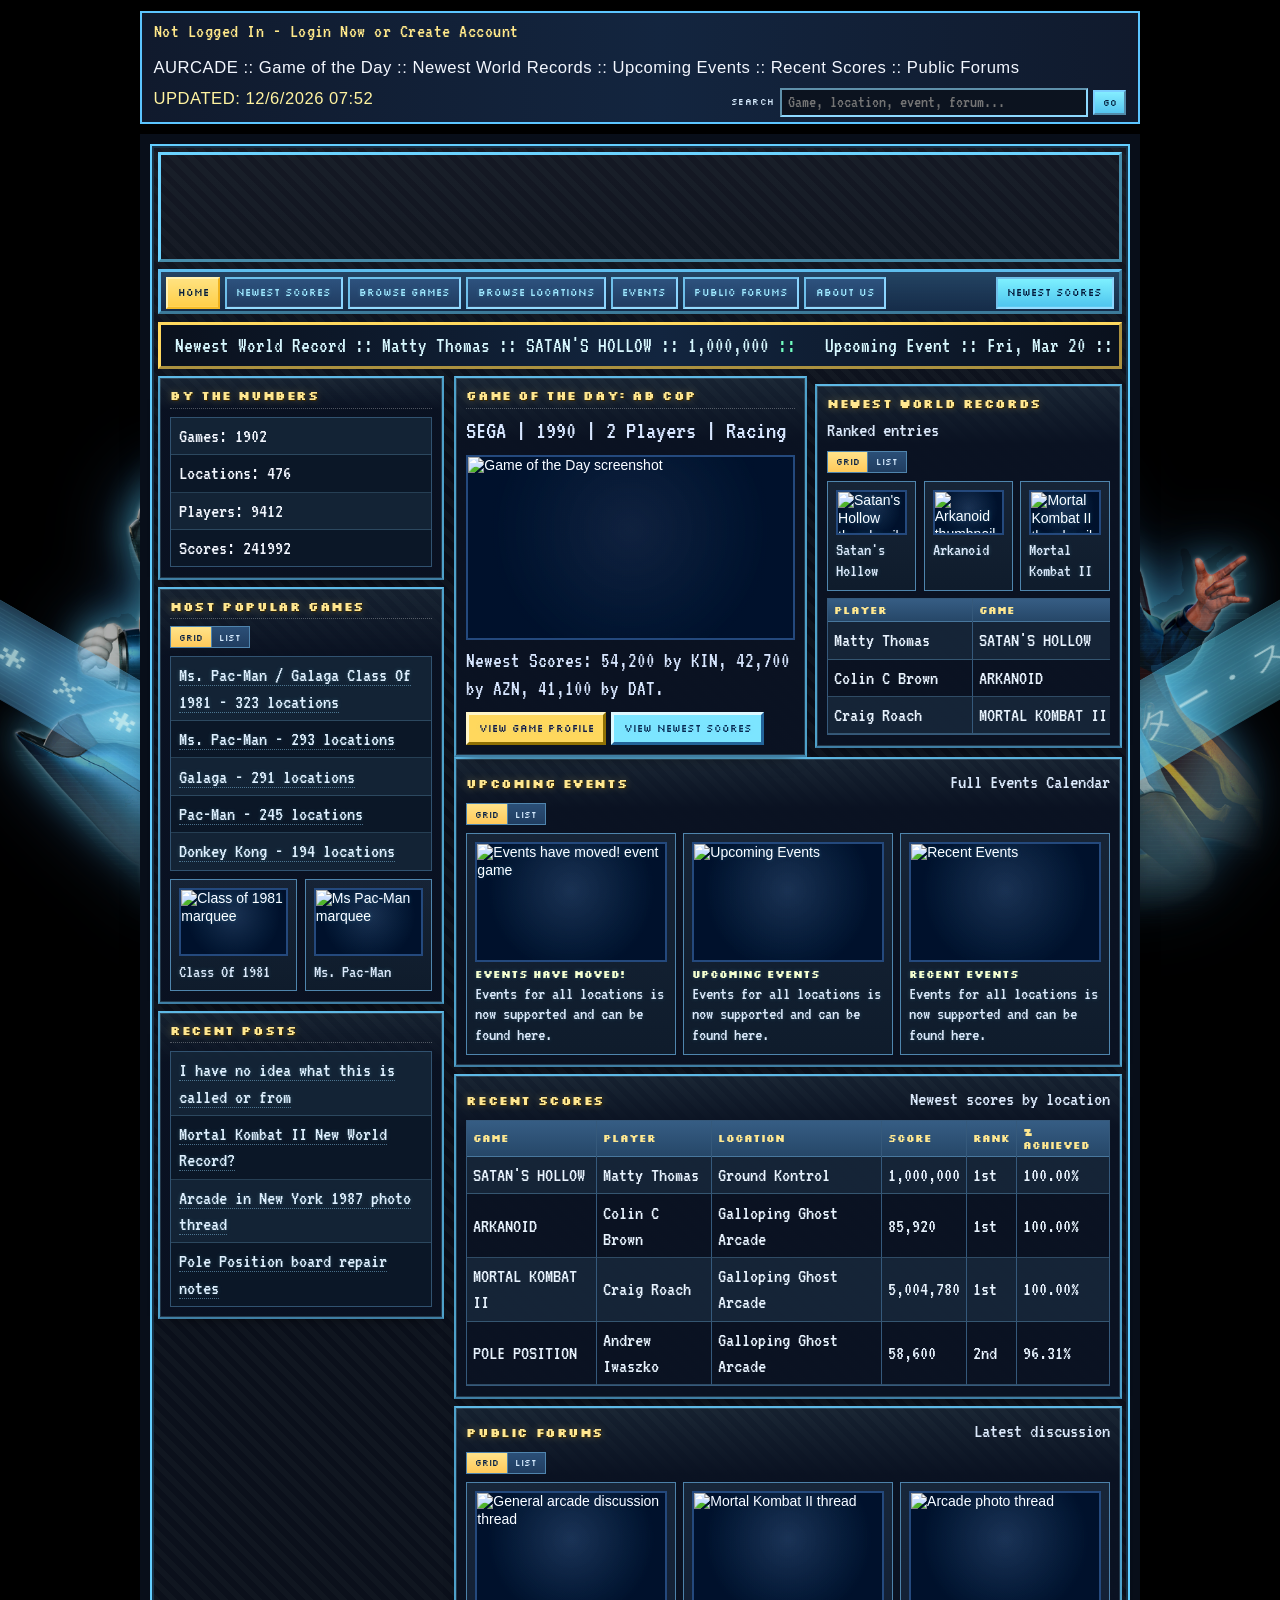
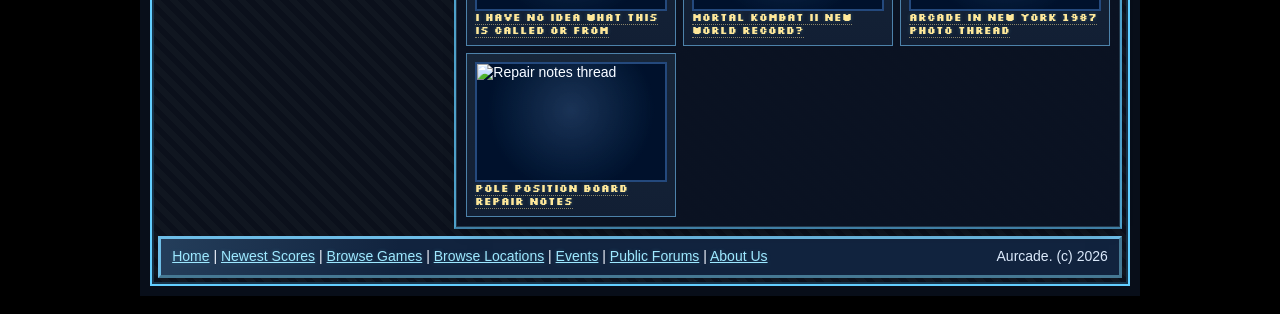
==== commit 4b7e00b9: "feat(hook-4): ship functional static demo with responsive polish and local data stubs" ====
--- a/hook-4/index.html
+++ b/hook-4/index.html
@@ -1,4 +1,4 @@
-<!doctype html>
+﻿<!doctype html>
 <html lang="en">
   <head>
     <meta charset="UTF-8" />
@@ -48,7 +48,7 @@
         <a data-page="events.html" href="./events.html">Events</a>
         <a data-page="community.html" href="./community.html">Public Forums</a>
         <a data-page="resources.html" href="./resources.html">About Us</a>
-        <a class="cta-link" href="./community.html#submit-run">Newest Scores</a>
+        <a class="cta-link" href="./leaderboards.html">Newest Scores</a>
       </nav>
       <section class="ticker bevel" aria-label="Live feed">
         <div class="ticker-track">
@@ -78,20 +78,24 @@
           <section class="panel bevel" data-scene-fighter="blinky" data-scene-fighter-name="Blinky">
             <h2>Most Popular Games</h2>
             <ul class="rail-list">
-              <li>Ms. Pac-Man / Galaga Class Of 1981 - 323 locations</li>
-              <li>Ms. Pac-Man - 293 locations</li>
-              <li>Galaga - 291 locations</li>
-              <li>Pac-Man - 245 locations</li>
-              <li>Donkey Kong - 194 locations</li>
+              <li><a href="./games.html#game-class1981">Ms. Pac-Man / Galaga Class Of 1981 - 323 locations</a></li>
+              <li><a href="./games.html#game-mspacman">Ms. Pac-Man - 293 locations</a></li>
+              <li><a href="./games.html#game-galaga">Galaga - 291 locations</a></li>
+              <li><a href="./games.html#game-pacman">Pac-Man - 245 locations</a></li>
+              <li><a href="./games.html#game-donkeykong">Donkey Kong - 194 locations</a></li>
             </ul>
             <div class="card-grid cols-2">
               <article class="card">
-                <img src="https://www.aurcade.com/games/screens/00000496m.jpg" alt="Class of 1981 marquee" />
-                <p class="meta">Class Of 1981</p>
-              </article>
-              <article class="card">
-                <img src="https://www.aurcade.com/games/screens/00000011m.jpg" alt="Ms Pac-Man marquee" />
-                <p class="meta">Ms. Pac-Man</p>
+                <a class="media-link" href="./games.html#game-class1981">
+                  <img src="https://www.aurcade.com/games/screens/00000496m.jpg" alt="Class of 1981 marquee" />
+                  <p class="meta">Class Of 1981</p>
+                </a>
+              </article>
+              <article class="card">
+                <a class="media-link" href="./games.html#game-mspacman">
+                  <img src="https://www.aurcade.com/games/screens/00000011m.jpg" alt="Ms Pac-Man marquee" />
+                  <p class="meta">Ms. Pac-Man</p>
+                </a>
               </article>
             </div>
           </section>
@@ -99,10 +103,10 @@
           <section class="panel bevel">
             <h2>Recent Posts</h2>
             <ul class="todo-list">
-              <li>I have no idea what this is called or from</li>
-              <li>Mortal Kombat II New World Record?</li>
-              <li>Arcade in New York 1987 photo thread</li>
-              <li>Pole Position board repair notes</li>
+              <li><a href="./detail.html?type=forum&id=unknown-cabinet">I have no idea what this is called or from</a></li>
+              <li><a href="./detail.html?type=forum&id=mk2-world-record">Mortal Kombat II New World Record?</a></li>
+              <li><a href="./detail.html?type=forum&id=nyc-1987-photo-thread">Arcade in New York 1987 photo thread</a></li>
+              <li><a href="./detail.html?type=forum&id=pole-position-repair">Pole Position board repair notes</a></li>
             </ul>
           </section>
         </aside>
@@ -122,23 +126,29 @@
               </div>
             </article>
 
-            <article class="panel bevel" data-scene-fighter="pinky" data-scene-fighter-name="Pinky">
+            <article id="newest-world-records" class="panel bevel" data-scene-fighter="pinky" data-scene-fighter-name="Pinky">
               <div class="section-head">
                 <h2>Newest World Records</h2>
                 <p>Ranked entries</p>
               </div>
               <div class="card-grid cols-3">
                 <article class="card">
-                  <img src="https://www.aurcade.com/games/screens/00010823m.jpg" alt="Satan's Hollow thumbnail" />
-                  <p class="meta">Satan's Hollow</p>
+                  <a class="media-link" href="./leaderboards.html#newest-world-records">
+                    <img src="https://www.aurcade.com/games/screens/00010823m.jpg" alt="Satan's Hollow thumbnail" />
+                    <p class="meta">Satan's Hollow</p>
+                  </a>
                 </article>
                 <article class="card">
-                  <img src="https://www.aurcade.com/games/screens/00010604m.jpg" alt="Arkanoid thumbnail" />
-                  <p class="meta">Arkanoid</p>
+                  <a class="media-link" href="./leaderboards.html#newest-world-records">
+                    <img src="https://www.aurcade.com/games/screens/00010604m.jpg" alt="Arkanoid thumbnail" />
+                    <p class="meta">Arkanoid</p>
+                  </a>
                 </article>
                 <article class="card">
-                  <img src="https://www.aurcade.com/games/screens/00001227m.jpg" alt="Mortal Kombat II thumbnail" />
-                  <p class="meta">Mortal Kombat II</p>
+                  <a class="media-link" href="./leaderboards.html#newest-world-records">
+                    <img src="https://www.aurcade.com/games/screens/00001227m.jpg" alt="Mortal Kombat II thumbnail" />
+                    <p class="meta">Mortal Kombat II</p>
+                  </a>
                 </article>
               </div>
               <div class="table-wrap">
@@ -176,31 +186,37 @@
             </article>
           </section>
 
-          <section class="panel bevel" data-scene-fighter="sue" data-scene-fighter-name="Sue">
+          <section id="upcoming-events" class="panel bevel" data-scene-fighter="sue" data-scene-fighter-name="Sue">
             <div class="section-head">
               <h2>Upcoming Events</h2>
               <p>Full Events Calendar</p>
             </div>
             <div class="card-grid cols-3">
               <article class="card">
-                <img src="https://www.aurcade.com/games/screens/00001227m.jpg" alt="Events have moved! event game" />
-                <h3>Events have moved!</h3>
-                <p class="meta">Events for all locations is now supported and can be found here.</p>
-              </article>
-              <article class="card">
-                <img src="https://www.aurcade.com/games/screens/00001315m.jpg" alt="Upcoming Events" />
-                <h3>Upcoming Events</h3>
-                <p class="meta">Events for all locations is now supported and can be found here.</p>
-              </article>
-              <article class="card">
-                <img src="https://www.aurcade.com/games/screens/00000009m.jpg" alt="Recent Events" />
-                <h3>Recent Events</h3>
-                <p class="meta">Events for all locations is now supported and can be found here.</p>
-              </article>
-            </div>
-          </section>
-
-          <section class="panel bevel" data-scene-fighter="pacman" data-scene-fighter-name="Pac-Man">
+                <a class="media-link" href="./detail.html?type=event&id=events-moved">
+                  <img src="https://www.aurcade.com/games/screens/00001227m.jpg" alt="Events have moved! event game" />
+                  <h3>Events have moved!</h3>
+                  <p class="meta">Events for all locations is now supported and can be found here.</p>
+                </a>
+              </article>
+              <article class="card">
+                <a class="media-link" href="./detail.html?type=event&id=upcoming-events">
+                  <img src="https://www.aurcade.com/games/screens/00001315m.jpg" alt="Upcoming Events" />
+                  <h3>Upcoming Events</h3>
+                  <p class="meta">Events for all locations is now supported and can be found here.</p>
+                </a>
+              </article>
+              <article class="card">
+                <a class="media-link" href="./detail.html?type=event&id=recent-events">
+                  <img src="https://www.aurcade.com/games/screens/00000009m.jpg" alt="Recent Events" />
+                  <h3>Recent Events</h3>
+                  <p class="meta">Events for all locations is now supported and can be found here.</p>
+                </a>
+              </article>
+            </div>
+          </section>
+
+          <section id="recent-scores" class="panel bevel" data-scene-fighter="pacman" data-scene-fighter-name="Pac-Man">
             <div class="section-head">
               <h2>Recent Scores</h2>
               <p>Newest scores by location</p>
@@ -255,35 +271,27 @@
             </div>
           </section>
 
-          <section class="panel bevel">
+          <section id="public-forums" class="panel bevel">
             <div class="section-head">
-              <h2>Most Popular Screens</h2>
-              <p>Most Popular Games</p>
+              <h2>Public Forums</h2>
+              <p>Latest discussion</p>
             </div>
             <div class="game-grid">
               <article class="game-card">
-                <img src="https://www.aurcade.com/games/screens/00000496m.jpg" alt="Class of 1981 screenshot" />
-                <h3>Class Of 1981</h3>
+                <img src="https://www.aurcade.com/games/screens/00000496m.jpg" alt="General arcade discussion thread" />
+                <h3><a href="./detail.html?type=forum&id=unknown-cabinet">I have no idea what this is called or from</a></h3>
               </article>
               <article class="game-card">
-                <img src="https://www.aurcade.com/games/screens/00000011m.jpg" alt="Ms Pac-Man screenshot" />
-                <h3>Ms. Pac-Man</h3>
+                <img src="https://www.aurcade.com/games/screens/00000011m.jpg" alt="Mortal Kombat II thread" />
+                <h3><a href="./detail.html?type=forum&id=mk2-world-record">Mortal Kombat II New World Record?</a></h3>
               </article>
               <article class="game-card">
-                <img src="https://www.aurcade.com/games/screens/00000012m.jpg" alt="Galaga screenshot" />
-                <h3>Galaga</h3>
+                <img src="https://www.aurcade.com/games/screens/00000012m.jpg" alt="Arcade photo thread" />
+                <h3><a href="./detail.html?type=forum&id=nyc-1987-photo-thread">Arcade in New York 1987 photo thread</a></h3>
               </article>
               <article class="game-card">
-                <img src="https://www.aurcade.com/games/screens/00000009m.jpg" alt="Donkey Kong screenshot" />
-                <h3>Donkey Kong</h3>
-              </article>
-              <article class="game-card">
-                <img src="https://www.aurcade.com/games/screens/00001227m.jpg" alt="Street Fighter II screenshot" />
-                <h3>Street Fighter II</h3>
-              </article>
-              <article class="game-card">
-                <img src="https://www.aurcade.com/games/screens/00001315m.jpg" alt="NHL Open Ice screenshot" />
-                <h3>NHL Open Ice</h3>
+                <img src="https://www.aurcade.com/games/screens/00001227m.jpg" alt="Repair notes thread" />
+                <h3><a href="./detail.html?type=forum&id=pole-position-repair">Pole Position board repair notes</a></h3>
               </article>
             </div>
           </section>
@@ -304,6 +312,7 @@
       </footer>
     </div>
 
+    <script src="./data/site-data.js"></script>
     <script src="./main.js"></script>
   </body>
 </html>
@@ -315,3 +324,6 @@
 
 
 
+
+
+
--- a/hook-4/styles.css
+++ b/hook-4/styles.css
@@ -7,7 +7,7 @@
   --line-light: #7ed6ff;
   --line-dark: #03060b;
   --text: #f3f7ff;
-  --text-dim: #c8d8ec;
+  --text-dim: #dbe9fb;
   --link: #9ee8ff;
   --link-hover: #fff5a8;
   --accent: #ffd95a;
@@ -35,114 +35,266 @@
 body {
   font-family: Verdana, Tahoma, Arial, sans-serif;
   font-size: 14px;
-  line-height: 1.2;
+  line-height: 1.28;
   color: var(--text);
   background: #000000 url("https://aurcade.com/images/back-space.jpg") no-repeat center center fixed;
   background-size: cover;
   position: relative;
+  overflow-x: hidden;
 }
 
 body::after {
-  content: "";
+  content: none;
+}
+
+img {
+  max-width: 100%;
+  height: auto;
+}
+
+.selector-hud {
   position: fixed;
   inset: 0;
   pointer-events: none;
-  background: repeating-linear-gradient(
-    to bottom,
-    rgba(255, 255, 255, 0.02),
-    rgba(255, 255, 255, 0.02) 1px,
-    transparent 1px,
-    transparent 2px
+  z-index: 0;
+}
+
+.selector-wheel {
+  position: fixed;
+  top: auto;
+  bottom: -6px;
+  width: clamp(330px, 31vw, 560px);
+  transform-origin: center bottom;
+  pointer-events: none;
+  padding: 0;
+  border: 0;
+  background: none;
+  box-shadow: none;
+}
+
+.selector-wheel.wheel-left {
+  left: 2px;
+}
+
+.selector-wheel.wheel-right {
+  right: 2px;
+}
+
+.wheel-title {
+  display: none;
+}
+
+.wheel-row {
+  display: block;
+}
+
+.selector-arrow {
+  display: none;
+}
+
+.selector-card {
+  position: relative;
+  width: 100%;
+  aspect-ratio: 7 / 8;
+  overflow: visible;
+  border: 0;
+  background: none;
+  pointer-events: none;
+}
+
+.selector-card::before {
+  content: none;
+}
+
+.selector-card::after {
+  content: none;
+}
+
+.selector-card .silhouette,
+.selector-card .sprite {
+  width: 100%;
+  height: 100%;
+  display: block;
+  object-fit: contain;
+  object-position: center bottom;
+  transform-origin: center bottom;
+  transition: opacity 420ms ease;
+}
+
+.selector-card .silhouette {
+  position: absolute;
+  inset: 0;
+  z-index: 0;
+  image-rendering: pixelated;
+  opacity: 0.36;
+  filter:
+    brightness(0)
+    contrast(1.45)
+    drop-shadow(0 0 22px rgba(54, 185, 255, 0.6));
+  transform: translate(14px, 4px) scale(var(--fighter-scale, 1));
+}
+
+.selector-card .sprite {
+  position: relative;
+  z-index: 3;
+  image-rendering: auto;
+  transform: translateY(3%) scale(var(--fighter-scale, 1));
+  opacity: 0.68;
+  mix-blend-mode: screen;
+  filter:
+    saturate(1.16)
+    contrast(1.1)
+    drop-shadow(0 0 2px rgba(224, 250, 255, 0.8))
+    drop-shadow(0 0 16px rgba(101, 231, 255, 0.72))
+    drop-shadow(0 0 30px rgba(67, 154, 255, 0.5));
+  animation: holo-drift 4.8s ease-in-out infinite;
+}
+
+.selector-card .holo-layer {
+  position: absolute;
+  inset: 0;
+  z-index: 4;
+  pointer-events: none;
+  transform: translateY(3%) scale(var(--fighter-scale, 1));
+  -webkit-mask-image: var(--fighter-image);
+  mask-image: var(--fighter-image);
+  -webkit-mask-repeat: no-repeat;
+  mask-repeat: no-repeat;
+  -webkit-mask-size: contain;
+  mask-size: contain;
+  -webkit-mask-position: center bottom;
+  mask-position: center bottom;
+  opacity: 0.44;
+  background:
+    radial-gradient(circle at 38% 28%, rgba(119, 238, 255, 0.24), transparent 48%),
+    radial-gradient(circle at 72% 72%, rgba(70, 153, 255, 0.2), transparent 52%),
+    repeating-linear-gradient(
+      to bottom,
+      rgba(163, 240, 255, 0.06),
+      rgba(163, 240, 255, 0.06) 1px,
+      transparent 1px,
+      transparent 4px
+    );
+  mix-blend-mode: screen;
+  background-size: 120% 120%, 130% 130%, 100% 100%;
+  background-position: 0 0, 0 0, 0 0;
+  animation: holo-interference 5.2s steps(18, end) infinite;
+}
+
+.selector-card.is-fading .silhouette,
+.selector-card.is-fading .sprite,
+.selector-card.is-fading .holo-layer {
+  opacity: 0.03;
+}
+
+.wheel-right .selector-card .silhouette {
+  transform: translate(-14px, 4px) scaleX(-1) scale(var(--fighter-scale, 1));
+}
+
+.wheel-right .selector-card .sprite {
+  transform: translateY(3%) scaleX(-1) scale(var(--fighter-scale, 1));
+}
+
+.wheel-right .selector-card .holo-layer {
+  transform: translateY(3%) scaleX(-1) scale(var(--fighter-scale, 1));
+}
+
+.name-ring {
+  position: absolute;
+  left: 50%;
+  top: 69%;
+  width: clamp(980px, 88vw, 1520px);
+  height: clamp(100px, 9.2vw, 162px);
+  transform: translate(-50%, -50%) scaleY(0.74);
+  overflow: hidden;
+  border-radius: 999px;
+  pointer-events: none;
+  transform-origin: center;
+  -webkit-mask-image: linear-gradient(
+    to right,
+    transparent 0%,
+    rgba(0, 0, 0, 0.72) 7%,
+    #000 15%,
+    #000 85%,
+    rgba(0, 0, 0, 0.72) 93%,
+    transparent 100%
   );
-  opacity: 0.3;
-}
-
-.side-popups {
-  position: fixed;
+  mask-image: linear-gradient(
+    to right,
+    transparent 0%,
+    rgba(0, 0, 0, 0.72) 7%,
+    #000 15%,
+    #000 85%,
+    rgba(0, 0, 0, 0.72) 93%,
+    transparent 100%
+  );
+}
+
+.wheel-left .name-ring {
+  transform: translate(-50%, -50%) rotate(30deg) scaleY(0.74);
+}
+
+.wheel-right .name-ring {
+  transform: translate(-50%, -50%) rotate(-30deg) scaleY(0.74);
+}
+
+.name-ring::before {
+  content: "";
+  position: absolute;
   inset: 0;
   pointer-events: none;
-  z-index: 6;
-}
-
-.side-character {
-  position: fixed;
-  bottom: clamp(-14px, 0.4vh, 8px);
-  width: clamp(220px, 25vw, 520px);
-  opacity: 0;
-  transition:
-    opacity 220ms ease-out,
-    transform 520ms cubic-bezier(0.22, 1, 0.36, 1),
-    filter 320ms ease-out;
-  will-change: transform, opacity, filter;
-}
-
-.side-character::after {
-  content: "";
+  background:
+    radial-gradient(circle at 50% 48%, rgba(88, 223, 255, 0.42), transparent 65%),
+    linear-gradient(95deg, rgba(98, 251, 255, 0.24), rgba(152, 144, 255, 0.16) 35%, rgba(97, 251, 207, 0.2) 64%, rgba(140, 188, 255, 0.14)),
+    repeating-linear-gradient(
+      to bottom,
+      rgba(157, 237, 255, 0.14),
+      rgba(157, 237, 255, 0.14) 1px,
+      transparent 1px,
+      transparent 5px
+    );
+  mix-blend-mode: screen;
+  opacity: 0.72;
+  animation: holo-band-shift 6.8s ease-in-out infinite;
+}
+
+.name-ring-front {
+  z-index: 5;
+  opacity: 0.78;
+  filter:
+    drop-shadow(0 0 14px rgba(116, 230, 255, 0.74))
+    drop-shadow(0 0 28px rgba(77, 167, 255, 0.58));
+}
+
+.name-ring-track {
   position: absolute;
-  left: 10%;
-  right: 10%;
-  bottom: 2%;
-  height: 14%;
-  z-index: -1;
-  border-radius: 999px;
-  background: radial-gradient(circle, rgba(104, 208, 255, 0.28), rgba(250, 123, 226, 0.16) 36%, transparent 72%);
-  filter: blur(18px);
-  opacity: 0.8;
-}
-
-.side-character img {
-  display: block;
-  width: 100%;
-  height: auto;
-  image-rendering: pixelated;
-  object-fit: contain;
-  object-position: center bottom;
-  transform: scale(var(--fighter-scale, 1.2));
-  transform-origin: center bottom;
+  left: 0;
+  top: 50%;
+  display: flex;
+  align-items: center;
+  width: max-content;
+  transform: translateY(-50%);
+  animation: ring-marquee var(--ring-speed, 10s) linear infinite;
+  animation-delay: var(--ring-delay, 0s);
+}
+
+.name-ring-text {
+  font-family: "Silkscreen", "Noto Sans JP", "MS PGothic", "Hiragino Kaku Gothic ProN", "Courier New", monospace;
+  font-size: clamp(2.45rem, 2.95vw, 3.25rem);
+  letter-spacing: 0.12em;
+  color: #c6f7ff;
+  text-transform: uppercase;
+  white-space: nowrap;
+  padding-right: 4.2rem;
+  line-height: 1;
   filter:
-    drop-shadow(2px 0 0 #fff5d3)
-    drop-shadow(-2px 0 0 #fff5d3)
-    drop-shadow(0 2px 0 #fff5d3)
-    drop-shadow(0 -2px 0 #fff5d3)
-    drop-shadow(3px 3px 0 #7f5f34)
-    drop-shadow(0 0 18px rgba(90, 224, 255, 0.42))
-    drop-shadow(0 0 36px rgba(255, 124, 218, 0.22));
-}
-
-.side-character.side-right img {
-  transform: scaleX(-1) scale(var(--fighter-scale, 1.2));
-}
-
-.side-character.side-left {
-  left: 0;
-  transform: translateX(-128%) scale(0.9) rotate(-3.5deg);
-  transform-origin: left bottom;
-}
-
-.side-character.side-right {
-  right: 0;
-  transform: translateX(128%) scale(0.9) rotate(3.5deg);
-  transform-origin: right bottom;
-}
-
-.side-character.is-visible {
-  opacity: 0.98;
-}
-
-.side-character.side-left.is-visible {
-  transform: translateX(-8%) scale(1) rotate(-0.75deg);
-}
-
-.side-character.side-right.is-visible {
-  transform: translateX(8%) scale(1) rotate(0.75deg);
-}
-
-.side-character.is-entering {
-  animation: side-pop-in 460ms cubic-bezier(0.22, 1, 0.36, 1);
-}
-
-.side-character.is-bobbing {
-  animation: side-bob 2.35s ease-in-out infinite;
+    drop-shadow(0 0 9px rgba(171, 241, 255, 0.98))
+    drop-shadow(0 0 24px rgba(99, 206, 255, 0.84))
+    drop-shadow(0 0 40px rgba(74, 160, 255, 0.58));
+}
+
+.selector-card.is-entering {
+  animation: selector-pop 340ms cubic-bezier(0.22, 1, 0.36, 1);
 }
 
 a {
@@ -198,6 +350,36 @@
 
 .utility-strip .status {
   color: #fff3a0;
+}
+
+.global-search {
+  margin-left: auto;
+  display: flex;
+  align-items: center;
+  gap: 0.35rem;
+}
+
+.global-search label {
+  margin: 0;
+  font-size: 0.58rem;
+  color: #d9edff;
+}
+
+.global-search input {
+  width: clamp(180px, 24vw, 320px);
+  max-width: 100%;
+  font-size: 1.1rem;
+  padding: 0.22rem 0.36rem;
+}
+
+.global-search button {
+  border: 2px outset #7bcfff;
+  background: linear-gradient(180deg, #84edff, #55c5f0);
+  color: #04203f;
+  font-family: "Silkscreen", "Courier New", monospace;
+  font-size: 0.56rem;
+  padding: 0.3rem 0.48rem;
+  cursor: pointer;
 }
 
 .site-shell {
@@ -294,7 +476,7 @@
 .main-nav a {
   text-decoration: none;
   font-family: "Silkscreen", "Courier New", monospace;
-  font-size: 0.56rem;
+  font-size: 0.64rem;
   padding: 0.44rem 0.58rem;
   color: var(--link);
   background: linear-gradient(180deg, #2d527e, #203c61);
@@ -408,7 +590,7 @@
   margin: 0;
   padding: 0 0 0.25rem;
   font-family: "Silkscreen", "Courier New", monospace;
-  font-size: 0.66rem;
+  font-size: 0.74rem;
   color: #ffe790;
   text-transform: uppercase;
   letter-spacing: 0.05em;
@@ -421,7 +603,7 @@
 .section-head h2 {
   margin: 0;
   font-family: "Silkscreen", "Courier New", monospace;
-  font-size: 0.66rem;
+  font-size: 0.74rem;
   color: #ffe790;
   text-transform: uppercase;
   letter-spacing: 0.05em;
@@ -433,7 +615,7 @@
 .panel h3 {
   margin: 0;
   font-family: "Silkscreen", "Courier New", monospace;
-  font-size: 0.56rem;
+  font-size: 0.64rem;
   color: #f5ffd0;
 }
 
@@ -466,6 +648,8 @@
   margin: 0;
   padding: 0.32rem 0.5rem;
   border-bottom: 1px solid rgba(122, 182, 219, 0.25);
+  font-family: "VT323", "Courier New", monospace;
+  font-size: 1.28rem;
 }
 
 .rail-list li:nth-child(odd),
@@ -523,7 +707,7 @@
   display: inline-block;
   text-decoration: none;
   font-family: "Silkscreen", monospace;
-  font-size: 0.54rem;
+  font-size: 0.62rem;
   padding: 0.45rem 0.58rem;
   cursor: pointer;
   border-style: solid;
@@ -565,6 +749,7 @@
   border-collapse: separate;
   border-spacing: 0;
   border: 1px solid #35597b;
+  min-width: 560px;
 }
 
 .scoreboard th,
@@ -587,8 +772,15 @@
   background: linear-gradient(180deg, #365d84, #264768);
   color: #ffe890;
   font-family: "Silkscreen", monospace;
-  font-size: 0.52rem;
+  font-size: 0.6rem;
   text-transform: uppercase;
+}
+
+.scoreboard td,
+.data-table td {
+  font-family: "VT323", "Courier New", monospace;
+  font-size: 1.28rem;
+  color: #e9f4ff;
 }
 
 .scoreboard tbody tr:nth-child(odd),
@@ -631,6 +823,17 @@
   background: linear-gradient(180deg, rgba(134, 198, 236, 0.1), rgba(15, 28, 44, 0.98));
   border: 1px solid #4f85ad;
   padding: 0.5rem;
+}
+
+.media-link {
+  display: block;
+  color: inherit;
+  text-decoration: none;
+}
+
+.media-link:hover img,
+.media-link:focus-visible img {
+  filter: contrast(1.14) saturate(1.12) brightness(1.05);
 }
 
 .card img {
@@ -685,7 +888,7 @@
   background: linear-gradient(180deg, #2b4f77, #203d60);
   color: #d7ecff;
   font-family: "Silkscreen", "Courier New", monospace;
-  font-size: 0.46rem;
+  font-size: 0.54rem;
   padding: 0.28rem 0.48rem;
   cursor: pointer;
   text-transform: uppercase;
@@ -703,6 +906,7 @@
 .table-wrap {
   margin-top: 0.45rem;
   overflow-x: auto;
+  -webkit-overflow-scrolling: touch;
 }
 
 .kpi-grid {
@@ -739,7 +943,7 @@
 
 .filter-btn {
   font-family: "Silkscreen", "Courier New", monospace;
-  font-size: 0.5rem;
+  font-size: 0.58rem;
   padding: 0.22rem 0.5rem;
   border: 2px outset #64bdff;
   background: #1d3f68;
@@ -788,7 +992,7 @@
   display: block;
   margin-bottom: 0.1rem;
   font-family: "Silkscreen", "Courier New", monospace;
-  font-size: 0.56rem;
+  font-size: 0.62rem;
   color: #d4e8ff;
 }
 
@@ -825,6 +1029,18 @@
   margin: 0;
 }
 
+.game-card h3 a {
+  color: #ffe899;
+  text-decoration: none;
+  border-bottom: 1px dotted rgba(255, 233, 158, 0.5);
+}
+
+.game-card h3 a:hover,
+.game-card h3 a:focus-visible {
+  color: #ffffff;
+  border-bottom-color: rgba(255, 255, 255, 0.8);
+}
+
 .game-link {
   color: #ffe899;
   text-decoration: none;
@@ -836,6 +1052,24 @@
 .game-link:focus-visible {
   color: #ffffff;
   border-bottom-color: rgba(255, 255, 255, 0.78);
+}
+
+.rail-list a,
+.todo-list a,
+.key-list a {
+  color: #dff0ff;
+  text-decoration: none;
+  border-bottom: 1px dotted rgba(147, 218, 255, 0.45);
+}
+
+.rail-list a:hover,
+.rail-list a:focus-visible,
+.todo-list a:hover,
+.todo-list a:focus-visible,
+.key-list a:hover,
+.key-list a:focus-visible {
+  color: #fff6b2;
+  border-bottom-color: rgba(255, 246, 178, 0.75);
 }
 
 .game-card .links {
@@ -888,6 +1122,26 @@
 .page-events .card-grid .card img,
 .page-events .game-grid .game-card img {
   margin-bottom: 0;
+}
+
+.card-grid.is-list-view .card .media-link,
+.page-events .card-grid .card .media-link {
+  display: grid;
+  grid-template-columns: minmax(120px, 30%) minmax(0, 1fr);
+  gap: 0.48rem;
+  align-items: start;
+}
+
+.card-grid.is-list-view .card .media-link img,
+.page-events .card-grid .card .media-link img {
+  grid-column: 1;
+  grid-row: 1 / span 3;
+  margin-bottom: 0;
+}
+
+.card-grid.is-list-view .card .media-link > :not(img),
+.page-events .card-grid .card .media-link > :not(img) {
+  grid-column: 2;
 }
 
 .card-grid.is-list-view .card img,
@@ -1053,45 +1307,156 @@
   }
 }
 
-@keyframes side-bob {
+@keyframes selector-pop {
+  0% {
+    transform: translateY(6px) scale(0.98);
+    filter: brightness(0.92);
+  }
+  65% {
+    transform: translateY(-2px) scale(1.012);
+    filter: brightness(1.04);
+  }
+  100% {
+    transform: translateY(0) scale(1);
+    filter: brightness(1);
+  }
+}
+
+@keyframes holo-interference {
+  0% {
+    opacity: 0.38;
+    background-position: 0 0, 0 0, 0 0;
+  }
+  25% {
+    opacity: 0.52;
+    background-position: 8px -10px, -6px 8px, 0 2px;
+  }
+  50% {
+    opacity: 0.42;
+    background-position: -6px 6px, 4px -6px, 0 1px;
+  }
+  75% {
+    opacity: 0.56;
+    background-position: 4px -4px, -8px 6px, 0 3px;
+  }
+  100% {
+    opacity: 0.4;
+    background-position: 0 0, 0 0, 0 0;
+  }
+}
+
+@keyframes holo-drift {
   0%,
   100% {
-    translate: 0 0;
-  }
-  28% {
-    translate: 0 -4px;
-  }
-  50% {
-    translate: 0 -10px;
-  }
-  72% {
-    translate: 0 -4px;
-  }
-}
-
-@keyframes side-pop-in {
+    opacity: 0.66;
+    filter:
+      saturate(1.16)
+      contrast(1.1)
+      drop-shadow(0 0 2px rgba(224, 250, 255, 0.8))
+      drop-shadow(0 0 16px rgba(101, 231, 255, 0.72))
+      drop-shadow(0 0 30px rgba(67, 154, 255, 0.5));
+  }
+  35% {
+    opacity: 0.72;
+    filter:
+      saturate(1.24)
+      contrast(1.16)
+      brightness(1.05)
+      drop-shadow(0 0 2px rgba(234, 253, 255, 0.86))
+      drop-shadow(0 0 20px rgba(114, 240, 255, 0.8))
+      drop-shadow(0 0 36px rgba(82, 172, 255, 0.58));
+  }
+  68% {
+    opacity: 0.62;
+    filter:
+      saturate(1.1)
+      contrast(1.02)
+      drop-shadow(0 0 2px rgba(212, 246, 255, 0.78))
+      drop-shadow(0 0 14px rgba(96, 224, 255, 0.66))
+      drop-shadow(0 0 26px rgba(66, 146, 255, 0.44));
+  }
+}
+
+@keyframes ring-marquee {
   0% {
-    filter:
-      drop-shadow(0 0 0 rgba(89, 229, 255, 0))
-      drop-shadow(0 0 0 rgba(236, 102, 255, 0));
-  }
-  70% {
-    filter:
-      drop-shadow(0 0 20px rgba(89, 229, 255, 0.5))
-      drop-shadow(0 0 44px rgba(236, 102, 255, 0.3));
+    transform: translate(0, -50%);
   }
   100% {
-    filter:
-      drop-shadow(0 0 16px rgba(89, 229, 255, 0.42))
-      drop-shadow(0 0 36px rgba(236, 102, 255, 0.24));
+    transform: translate(-50%, -50%);
+  }
+}
+
+@keyframes holo-band-shift {
+  0%,
+  100% {
+    opacity: 0.82;
+    background-position: 0 0, 0 0, 0 0;
+  }
+  33% {
+    opacity: 0.96;
+    background-position: 0 0, 24px 0, 0 2px;
+  }
+  66% {
+    opacity: 0.88;
+    background-position: 0 0, -18px 0, 0 1px;
+  }
+}
+
+@media (max-width: 1260px) {
+  .selector-hud {
+    display: none;
+  }
+}
+
+@media (min-width: 1200px) {
+  .page-grid {
+    grid-template-columns: minmax(255px, 0.9fr) minmax(0, 2.1fr);
+    align-items: start;
+  }
+
+  .page-grid > aside {
+    order: 1;
+    position: sticky;
+    top: 0.55rem;
+    align-self: start;
+  }
+
+  .page-grid > main {
+    order: 2;
+  }
+}
+
+@media (max-width: 980px) {
+  .utility-strip::before {
+    font-size: 1.12rem;
+  }
+
+  .ticker-track span {
+    font-size: 1.2rem;
+    padding: 0.4rem 0.7rem;
+  }
+
+  .panel > h2,
+  .section-head h2 {
+    font-size: 0.7rem;
+  }
+
+  .panel p,
+  .section-head p {
+    font-size: 1.24rem;
+  }
+
+  .scoreboard td,
+  .data-table td {
+    font-size: 1.2rem;
+  }
+
+  .feature-item {
+    align-items: flex-start;
   }
 }
 
 @media (max-width: 1120px) {
-  .side-popups {
-    display: none;
-  }
-
   .hero-grid,
   .split-grid,
   .form-grid,
@@ -1108,6 +1473,24 @@
   .main-nav a.cta-link {
     margin-left: 0;
   }
+
+  .global-search {
+    margin-left: 0;
+    width: 100%;
+    justify-content: flex-start;
+  }
+
+  .main-nav {
+    justify-content: center;
+  }
+
+  .main-nav a {
+    font-size: 0.68rem;
+  }
+
+  .site-shell {
+    border-width: 8px;
+  }
 }
 
 @media (max-width: 700px) {
@@ -1117,11 +1500,85 @@
 
   .utility-strip {
     font-size: 0.9rem;
+    gap: 0.35rem;
+    padding: 0.35rem 0.5rem;
+  }
+
+  .utility-strip::before {
+    font-size: 1.02rem;
+  }
+
+  .global-search {
+    flex-wrap: wrap;
+    gap: 0.25rem;
+  }
+
+  .global-search label {
+    width: 100%;
+  }
+
+  .global-search input {
+    width: calc(100% - 70px);
+    min-width: 0;
+    font-size: 16px;
   }
 
   .main-nav a {
     width: 100%;
     text-align: center;
+    font-size: 0.7rem;
+    padding: 0.52rem 0.6rem;
+  }
+
+  .site-shell {
+    border-width: 6px;
+    padding: 6px;
+  }
+
+  .panel {
+    padding: 0.54rem;
+  }
+
+  .panel > h2,
+  .section-head h2 {
+    font-size: 0.68rem;
+  }
+
+  .panel h3 {
+    font-size: 0.62rem;
+  }
+
+  .panel p,
+  .section-head p,
+  .card .meta,
+  .tag,
+  .rail-list li,
+  .key-list li,
+  .rules-list li,
+  .todo-list li {
+    font-size: 1.12rem;
+  }
+
+  .scoreboard,
+  .data-table {
+    min-width: 500px;
+  }
+
+  .scoreboard th,
+  .data-table th {
+    font-size: 0.56rem;
+  }
+
+  .scoreboard td,
+  .data-table td {
+    font-size: 1.08rem;
+    padding: 0.28rem 0.3rem;
+  }
+
+  input,
+  select,
+  textarea {
+    font-size: 16px;
   }
 
   .card-grid.is-list-view .card,
@@ -1131,6 +1588,11 @@
     grid-template-columns: 1fr;
   }
 
+  .card-grid.is-list-view .card .media-link,
+  .page-events .card-grid .card .media-link {
+    grid-template-columns: 1fr;
+  }
+
   .card-grid.is-list-view .card img,
   .page-events .card-grid .card img {
     grid-column: auto;
@@ -1138,19 +1600,79 @@
     margin-bottom: 0.36rem;
   }
 
+  .card-grid.is-list-view .card .media-link img,
+  .page-events .card-grid .card .media-link img {
+    grid-column: auto;
+    grid-row: auto;
+    margin-bottom: 0.36rem;
+  }
+
   .card-grid.is-list-view .card > :not(img),
   .page-events .card-grid .card > :not(img) {
     grid-column: auto;
   }
+
+  .card-grid.is-list-view .card .media-link > :not(img),
+  .page-events .card-grid .card .media-link > :not(img) {
+    grid-column: auto;
+  }
+
+  .feature-item {
+    flex-direction: column;
+    align-items: stretch;
+    gap: 0.4rem;
+  }
+
+  .feature-item .media-row {
+    flex-direction: column;
+    gap: 0.35rem;
+  }
+
+  .feature-item img {
+    width: 100%;
+    height: auto;
+    aspect-ratio: 16 / 10;
+    margin-right: 0;
+  }
+
+  .vote {
+    min-width: 0;
+    text-align: left;
+    width: 100%;
+    display: flex;
+    align-items: center;
+    justify-content: space-between;
+    gap: 0.6rem;
+  }
+}
+
+@media (max-width: 420px) {
+  .ticker-track span {
+    font-size: 1.02rem;
+    padding: 0.34rem 0.54rem;
+  }
+
+  .global-search input {
+    width: 100%;
+  }
+
+  .global-search button {
+    width: 100%;
+    text-align: center;
+  }
+
+  .scoreboard,
+  .data-table {
+    min-width: 460px;
+  }
 }
 
 @media (prefers-reduced-motion: reduce) {
-  .side-character {
-    transition: none;
-  }
-
-  .side-character.is-entering,
-  .side-character.is-bobbing {
+  .selector-card.is-entering,
+  .name-ring-track,
+  .selector-card .sprite,
+  .selector-card .holo-layer {
     animation: none;
   }
 }
+
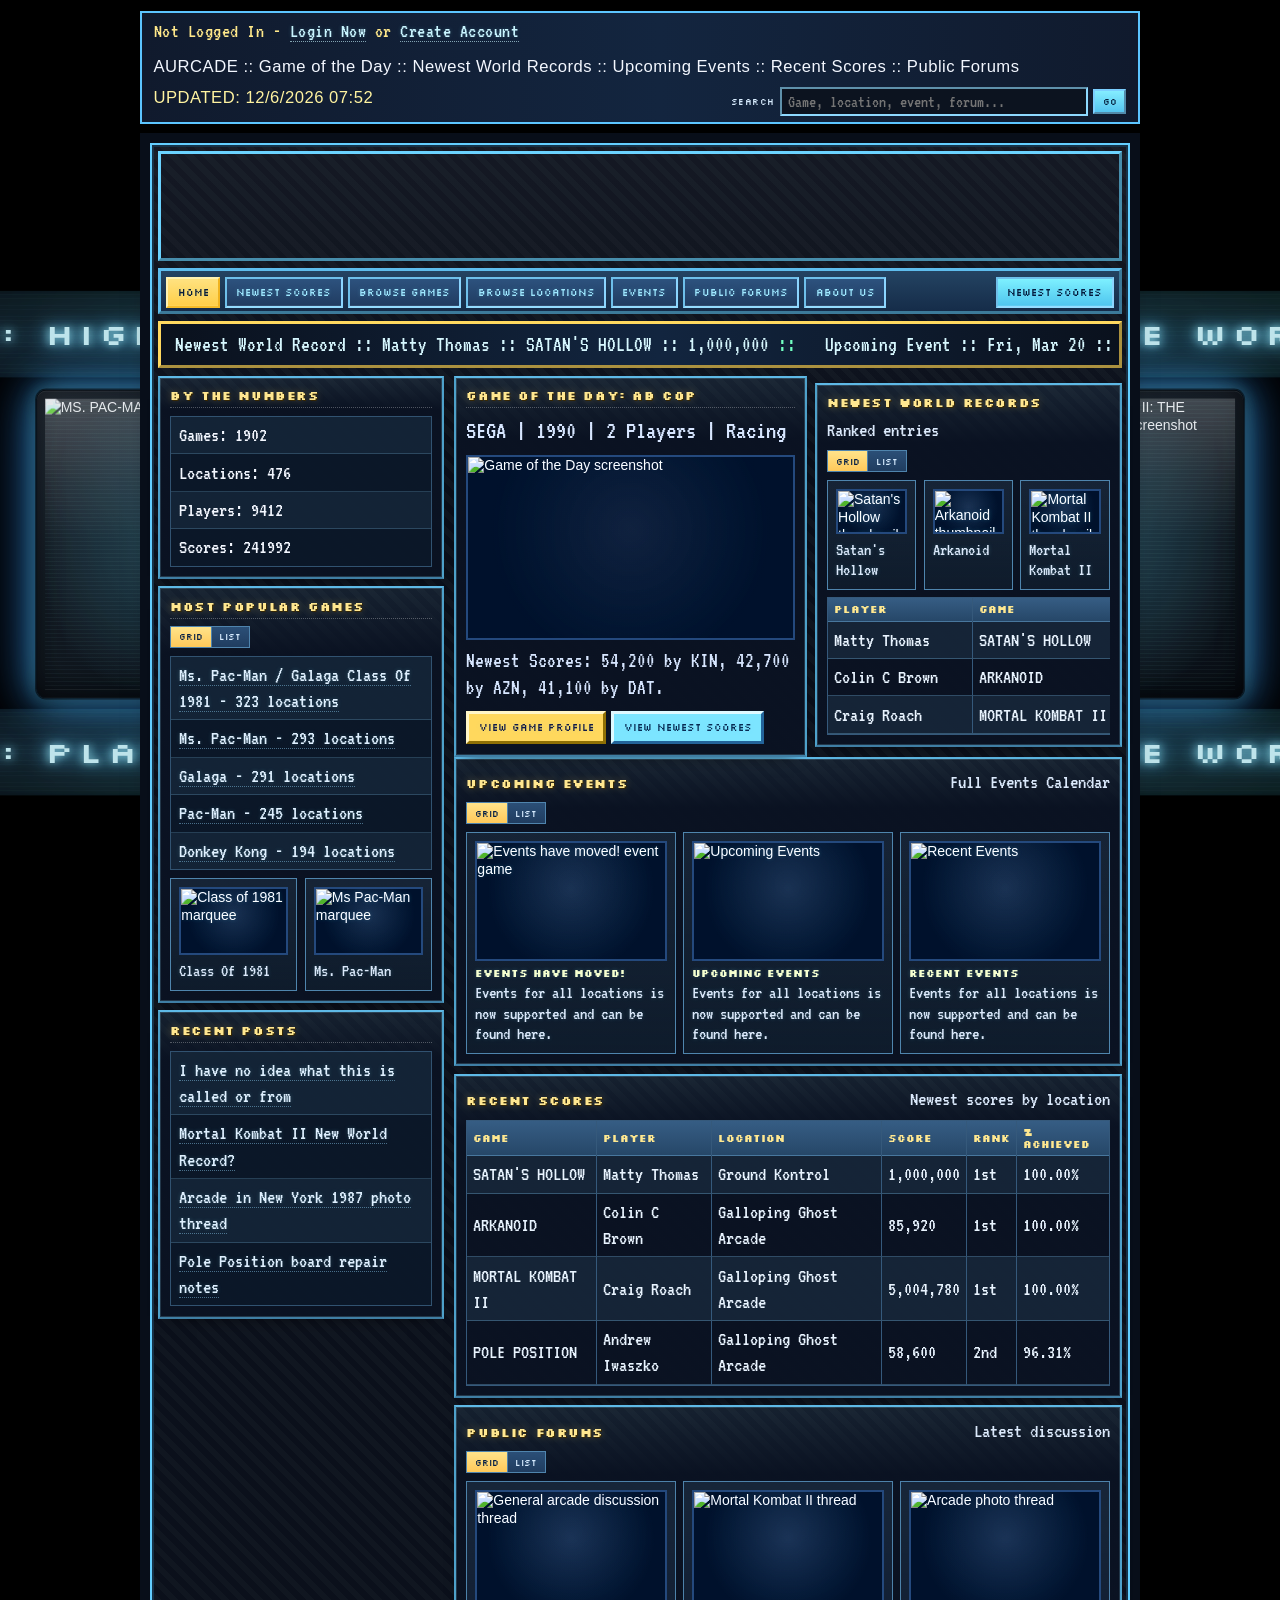
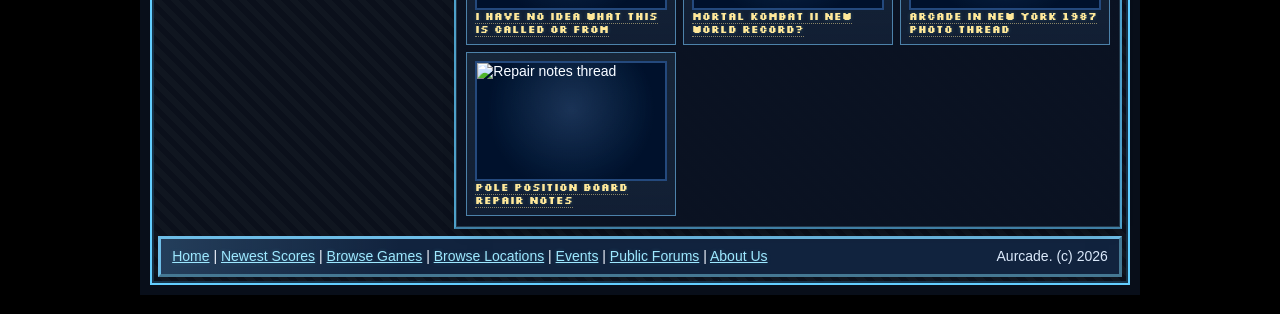
==== commit 570e662f: "fix(hook-4): strengthen mobile scroll hide and bust client cache for nav/search updates" ====
--- a/hook-4/index.html
+++ b/hook-4/index.html
@@ -1,4 +1,4 @@
-﻿<!doctype html>
+<!doctype html>
 <html lang="en">
   <head>
     <meta charset="UTF-8" />
@@ -14,7 +14,7 @@
       href="https://fonts.googleapis.com/css2?family=Silkscreen:wght@400;700&family=VT323&display=swap"
       rel="stylesheet"
     />
-    <link rel="stylesheet" href="./styles.css" />
+    <link rel="stylesheet" href="./styles.css?v=20260315d" />
   </head>
   <body>
     <div class="bg-grid" aria-hidden="true"></div>
@@ -312,8 +312,8 @@
       </footer>
     </div>
 
-    <script src="./data/site-data.js"></script>
-    <script src="./main.js"></script>
+    <script src="./data/site-data.js?v=20260315d"></script>
+    <script src="./main.js?v=20260315d"></script>
   </body>
 </html>
 
--- a/hook-4/styles.css
+++ b/hook-4/styles.css
@@ -18,6 +18,8 @@
   --warn: #ffd676;
   --shell: min(1000px, 96vw);
   --shadow: rgba(0, 0, 0, 0.5);
+  --utility-strip-height: 0px;
+  --sticky-nav-top: 0px;
 }
 
 *,
@@ -30,6 +32,8 @@
 body {
   margin: 0;
   min-height: 100%;
+  width: 100%;
+  overflow-x: clip;
 }
 
 body {
@@ -60,10 +64,11 @@
 }
 
 .selector-wheel {
+  --wheel-size: clamp(300px, 24vw, 520px);
   position: fixed;
   top: auto;
-  bottom: -6px;
-  width: clamp(330px, 31vw, 560px);
+  bottom: clamp(148px, 20vh, 290px);
+  width: var(--wheel-size);
   transform-origin: center bottom;
   pointer-events: none;
   padding: 0;
@@ -73,11 +78,11 @@
 }
 
 .selector-wheel.wheel-left {
-  left: 2px;
+  left: max(8px, calc((50vw - (var(--shell) / 2) - var(--wheel-size)) / 2));
 }
 
 .selector-wheel.wheel-right {
-  right: 2px;
+  right: max(8px, calc((50vw - (var(--shell) / 2) - var(--wheel-size)) / 2));
 }
 
 .wheel-title {
@@ -110,68 +115,112 @@
   content: none;
 }
 
+.popcorn-entry {
+  position: absolute;
+  inset: 0;
+  z-index: 1;
+  transform-origin: center bottom;
+  animation: none;
+  opacity: 1;
+  transform: none;
+}
+
+.popcorn-entry::before {
+  content: none;
+}
+
+.popcorn-entry::after {
+  content: none;
+}
+
+.popcorn-plane {
+  position: absolute;
+  inset: 0;
+  transform-origin: center bottom;
+  transform-style: preserve-3d;
+  animation: panel-float 8.5s ease-in-out infinite;
+  filter:
+    drop-shadow(0 0 18px rgba(76, 198, 255, 0.58))
+    drop-shadow(0 0 34px rgba(45, 126, 255, 0.36));
+}
+
+.wheel-right .popcorn-plane {
+  animation-delay: -4.25s;
+}
+
+.popcorn-plane::before {
+  content: none;
+}
+
+.popcorn-plane::after {
+  content: none;
+}
+
 .selector-card .silhouette,
-.selector-card .sprite {
+.selector-card .sprite,
+.selector-card .holo-layer {
+  position: absolute;
+  inset: 0;
   width: 100%;
   height: 100%;
   display: block;
-  object-fit: contain;
-  object-position: center bottom;
+  object-fit: cover;
+  object-position: center center;
   transform-origin: center bottom;
+  clip-path: inset(0 round 16px);
   transition: opacity 420ms ease;
 }
 
 .selector-card .silhouette {
-  position: absolute;
-  inset: 0;
+  display: none;
   z-index: 0;
   image-rendering: pixelated;
-  opacity: 0.36;
+  opacity: 0.19;
   filter:
     brightness(0)
-    contrast(1.45)
-    drop-shadow(0 0 22px rgba(54, 185, 255, 0.6));
-  transform: translate(14px, 4px) scale(var(--fighter-scale, 1));
+    contrast(1.4)
+    blur(1.4px)
+    drop-shadow(0 0 20px rgba(54, 185, 255, 0.44));
+  transform: translate(10px, 8px) scale(var(--fighter-scale, 1));
 }
 
 .selector-card .sprite {
-  position: relative;
-  z-index: 3;
+  display: none;
+  z-index: 1;
   image-rendering: auto;
-  transform: translateY(3%) scale(var(--fighter-scale, 1));
-  opacity: 0.68;
+  transform: scale(var(--fighter-scale, 1));
+  opacity: 0.38;
   mix-blend-mode: screen;
   filter:
-    saturate(1.16)
-    contrast(1.1)
+    saturate(1.3)
+    contrast(1.12)
     drop-shadow(0 0 2px rgba(224, 250, 255, 0.8))
-    drop-shadow(0 0 16px rgba(101, 231, 255, 0.72))
-    drop-shadow(0 0 30px rgba(67, 154, 255, 0.5));
+    drop-shadow(0 0 14px rgba(101, 231, 255, 0.68))
+    drop-shadow(0 0 26px rgba(67, 154, 255, 0.46));
   animation: holo-drift 4.8s ease-in-out infinite;
 }
 
 .selector-card .holo-layer {
-  position: absolute;
-  inset: 0;
-  z-index: 4;
+  display: none;
+  z-index: 2;
   pointer-events: none;
-  transform: translateY(3%) scale(var(--fighter-scale, 1));
+  transform: scale(var(--fighter-scale, 1));
   -webkit-mask-image: var(--fighter-image);
   mask-image: var(--fighter-image);
   -webkit-mask-repeat: no-repeat;
   mask-repeat: no-repeat;
-  -webkit-mask-size: contain;
-  mask-size: contain;
-  -webkit-mask-position: center bottom;
-  mask-position: center bottom;
-  opacity: 0.44;
+  -webkit-mask-size: cover;
+  mask-size: cover;
+  -webkit-mask-position: center center;
+  mask-position: center center;
+  opacity: 0.2;
   background:
-    radial-gradient(circle at 38% 28%, rgba(119, 238, 255, 0.24), transparent 48%),
-    radial-gradient(circle at 72% 72%, rgba(70, 153, 255, 0.2), transparent 52%),
+    radial-gradient(circle at 38% 28%, rgba(119, 238, 255, 0.28), transparent 52%),
+    radial-gradient(circle at 72% 72%, rgba(70, 153, 255, 0.22), transparent 56%),
     repeating-linear-gradient(
       to bottom,
-      rgba(163, 240, 255, 0.06),
-      rgba(163, 240, 255, 0.06) 1px,
+      rgba(163, 240, 255, 0.09),
+      rgba(163, 240, 255, 0.09) 1px,
       transparent 1px,
       transparent 4px
     );
@@ -183,26 +232,177 @@
 
 .selector-card.is-fading .silhouette,
 .selector-card.is-fading .sprite,
-.selector-card.is-fading .holo-layer {
+.selector-card.is-fading .holo-layer,
+.selector-card.is-fading .cabinet-screen,
+.selector-card.is-fading .cabinet-meta {
   opacity: 0.03;
 }
 
 .wheel-right .selector-card .silhouette {
-  transform: translate(-14px, 4px) scaleX(-1) scale(var(--fighter-scale, 1));
+  transform: translate(-10px, 8px) scale(var(--fighter-scale, 1));
 }
 
 .wheel-right .selector-card .sprite {
-  transform: translateY(3%) scaleX(-1) scale(var(--fighter-scale, 1));
+  transform: scale(var(--fighter-scale, 1));
 }
 
 .wheel-right .selector-card .holo-layer {
-  transform: translateY(3%) scaleX(-1) scale(var(--fighter-scale, 1));
-}
-
-.name-ring {
+  transform: scale(var(--fighter-scale, 1));
+}
+
+.cabinet-screen {
   position: absolute;
   left: 50%;
-  top: 69%;
+  top: 50%;
+  width: 82%;
+  height: 88%;
+  transform: translate(-50%, -50%);
+  z-index: 6;
+  clip-path: none;
+  border-radius: 10px;
+  overflow: hidden;
+  padding: 8px;
+  box-sizing: border-box;
+  border: 1px solid rgba(8, 12, 18, 0.88);
+  box-shadow:
+    0 0 0 1px rgba(0, 0, 0, 0.6),
+    0 3px 16px rgba(0, 0, 0, 0.46),
+    0 0 16px rgba(112, 227, 255, 0.3),
+    0 0 34px rgba(82, 160, 255, 0.16),
+    inset 0 1px 0 rgba(255, 255, 255, 0.08),
+    inset 0 -10px 24px rgba(0, 0, 0, 0.52);
+  background:
+    linear-gradient(145deg, #23282f 0%, #13181e 42%, #07090d 100%);
+  -webkit-mask-image: none;
+  mask-image: none;
+  mix-blend-mode: normal;
+  opacity: 0.95;
+  filter: none;
+}
+
+.cabinet-screen::after {
+  content: "";
+  position: absolute;
+  inset: 8px;
+  background:
+    repeating-linear-gradient(
+      to top,
+      rgba(170, 245, 255, 0.16) 0 1px,
+      rgba(170, 245, 255, 0) 1px 4px
+    );
+  mix-blend-mode: screen;
+  opacity: 0.26;
+  filter: none;
+  pointer-events: none;
+  animation: band-up 4.8s linear infinite;
+}
+
+.cabinet-screen::before {
+  content: "";
+  position: absolute;
+  inset: 8px;
+  background:
+    radial-gradient(
+      ellipse at center,
+      rgba(88, 218, 255, 0.24) 0%,
+      rgba(88, 218, 255, 0.11) 45%,
+      rgba(88, 218, 255, 0) 75%
+    ),
+    linear-gradient(
+      to bottom,
+      rgba(255, 255, 255, 0.24) 0%,
+      rgba(255, 255, 255, 0.08) 28%,
+      rgba(255, 255, 255, 0) 48%,
+      rgba(0, 0, 0, 0.22) 100%
+    ),
+    radial-gradient(
+      ellipse at center,
+      rgba(0, 0, 0, 0) 58%,
+      rgba(0, 0, 0, 0.22) 78%,
+      rgba(0, 0, 0, 0.44) 100%
+    );
+  mix-blend-mode: screen;
+  opacity: 0.82;
+  filter: none;
+  pointer-events: none;
+  animation: holo-sheen 6.8s ease-in-out infinite;
+}
+
+.cabinet-screen-image {
+  width: 100%;
+  height: 100%;
+  object-fit: cover;
+  object-position: center center;
+  transform-origin: center center;
+  display: block;
+  filter:
+    saturate(1.48)
+    contrast(1.18)
+    brightness(1.1)
+    hue-rotate(-7deg);
+  -webkit-mask-image: none;
+  mask-image: none;
+  opacity: 0.92;
+  mix-blend-mode: screen;
+  animation: hologram-flicker 3.2s steps(14, end) infinite;
+}
+
+.cabinet-meta {
+  display: none;
+}
+
+.cabinet-meta-game,
+.cabinet-meta-score {
+  background: linear-gradient(90deg, rgba(8, 18, 40, 0.18), rgba(63, 178, 255, 0.2), rgba(8, 18, 40, 0.18));
+  color: #cbf7ff;
+  border: 1px solid rgba(124, 234, 255, 0.68);
+  border-radius: 0.55rem;
+  padding: 0.16rem 0.44rem 0.14rem;
+  width: 100%;
+  text-align: center;
+  font-family: "VT323", "Consolas", monospace;
+  letter-spacing: 0.07em;
+  line-height: 1;
+  text-transform: uppercase;
+  white-space: nowrap;
+  text-shadow:
+    0 0 8px rgba(183, 248, 255, 0.95),
+    0 0 24px rgba(91, 201, 255, 0.74);
+  box-shadow:
+    inset 0 0 18px rgba(97, 200, 255, 0.2),
+    0 0 18px rgba(56, 176, 255, 0.46);
+}
+
+.cabinet-meta-game {
+  font-size: clamp(0.76rem, 0.86vw, 0.96rem);
+}
+
+.cabinet-meta-score {
+  font-size: clamp(0.72rem, 0.78vw, 0.88rem);
+  color: #b2ffe5;
+  border-color: rgba(110, 255, 218, 0.72);
+  background:
+    linear-gradient(
+      to top,
+      rgba(58, 199, 255, 0.2) 0%,
+      rgba(96, 255, 210, 0.32) 46%,
+      rgba(58, 199, 255, 0.2) 100%
+    );
+  background-size: 100% 200%;
+  animation:
+    score-pulse 1.8s ease-in-out infinite,
+    score-band-up 2.8s linear infinite;
+  box-shadow:
+    inset 0 0 18px rgba(111, 238, 194, 0.18),
+    0 0 18px rgba(74, 220, 184, 0.44);
+}
+
+/* LOCKED MARQUEE BAND STYLE (v1)
+   Keep these values unchanged unless intentionally versioning to v2. */
+.name-ring,
+.retro-marquee-band {
+  position: absolute;
+  left: 50%;
   width: clamp(980px, 88vw, 1520px);
   height: clamp(100px, 9.2vw, 162px);
   transform: translate(-50%, -50%) scaleY(0.74);
@@ -230,15 +430,24 @@
   );
 }
 
-.wheel-left .name-ring {
-  transform: translate(-50%, -50%) rotate(30deg) scaleY(0.74);
-}
-
+.name-ring-top,
+.retro-marquee-band--top {
+  top: -10%;
+}
+
+.name-ring-bottom,
+.retro-marquee-band--bottom {
+  top: 109%;
+}
+
+.wheel-left .name-ring,
 .wheel-right .name-ring {
-  transform: translate(-50%, -50%) rotate(-30deg) scaleY(0.74);
-}
-
-.name-ring::before {
+  transform: translate(-50%, -50%) scaleY(0.74);
+  animation: none;
+}
+
+.name-ring::before,
+.retro-marquee-band::before {
   content: "";
   position: absolute;
   inset: 0;
@@ -254,19 +463,27 @@
       transparent 5px
     );
   mix-blend-mode: screen;
-  opacity: 0.72;
-  animation: holo-band-shift 6.8s ease-in-out infinite;
-}
-
-.name-ring-front {
-  z-index: 5;
-  opacity: 0.78;
+  opacity: 0.24;
+  animation: none;
+}
+
+.name-ring,
+.retro-marquee-band {
+  z-index: 7;
+}
+
+.name-ring-top,
+.name-ring-bottom,
+.retro-marquee-band--top,
+.retro-marquee-band--bottom {
+  opacity: 0.92;
   filter:
-    drop-shadow(0 0 14px rgba(116, 230, 255, 0.74))
-    drop-shadow(0 0 28px rgba(77, 167, 255, 0.58));
-}
-
-.name-ring-track {
+    drop-shadow(0 0 6px rgba(116, 230, 255, 0.48))
+    drop-shadow(0 0 14px rgba(77, 167, 255, 0.32));
+}
+
+.name-ring-track,
+.retro-marquee-track {
   position: absolute;
   left: 0;
   top: 50%;
@@ -274,23 +491,34 @@
   align-items: center;
   width: max-content;
   transform: translateY(-50%);
-  animation: ring-marquee var(--ring-speed, 10s) linear infinite;
-  animation-delay: var(--ring-delay, 0s);
-}
-
-.name-ring-text {
+  animation: ring-marquee 32s linear infinite;
+}
+
+.name-ring-top .name-ring-track,
+.retro-marquee-band--top .retro-marquee-track {
+  animation-duration: var(--ring-speed-top, 32s);
+  animation-delay: var(--ring-delay-top, 0s);
+}
+
+.name-ring-bottom .name-ring-track,
+.retro-marquee-band--bottom .retro-marquee-track {
+  animation-duration: var(--ring-speed-bottom, 36s);
+  animation-delay: var(--ring-delay-bottom, -3s);
+}
+
+.name-ring-text,
+.retro-marquee-text {
   font-family: "Silkscreen", "Noto Sans JP", "MS PGothic", "Hiragino Kaku Gothic ProN", "Courier New", monospace;
   font-size: clamp(2.45rem, 2.95vw, 3.25rem);
   letter-spacing: 0.12em;
-  color: #c6f7ff;
+  color: #cff8ff;
   text-transform: uppercase;
   white-space: nowrap;
   padding-right: 4.2rem;
   line-height: 1;
   filter:
-    drop-shadow(0 0 9px rgba(171, 241, 255, 0.98))
-    drop-shadow(0 0 24px rgba(99, 206, 255, 0.84))
-    drop-shadow(0 0 40px rgba(74, 160, 255, 0.58));
+    drop-shadow(0 0 5px rgba(171, 241, 255, 0.68))
+    drop-shadow(0 0 12px rgba(99, 206, 255, 0.44));
 }
 
 .selector-card.is-entering {
@@ -319,6 +547,7 @@
 .site-shell {
   position: relative;
   z-index: 1;
+  max-width: 100vw;
 }
 
 .utility-strip {
@@ -336,16 +565,31 @@
 }
 
 .utility-strip::before {
-  content: "Not Logged In - Login Now or Create Account";
+  content: none;
+}
+
+.utility-strip p {
+  margin: 0;
+}
+
+.utility-strip .auth-row {
   width: 100%;
   color: #ffe88a;
   font-family: "VT323", "Courier New", monospace;
   font-size: 1.25rem;
-  margin-bottom: 0.18rem;
-}
-
-.utility-strip p {
-  margin: 0;
+  margin-bottom: 0.14rem;
+}
+
+.utility-strip .auth-row a {
+  color: #c9f5ff;
+  text-decoration: none;
+  border-bottom: 1px dotted rgba(201, 245, 255, 0.62);
+}
+
+.utility-strip .auth-row a:hover,
+.utility-strip .auth-row a:focus-visible {
+  color: #fff5a8;
+  border-bottom-color: rgba(255, 245, 168, 0.84);
 }
 
 .utility-strip .status {
@@ -473,6 +717,28 @@
   border-color: #5ebded;
 }
 
+.utility-strip,
+.main-nav {
+  transition:
+    transform 240ms ease,
+    opacity 220ms ease,
+    max-height 240ms ease;
+}
+
+.nav-toggle {
+  display: none;
+  width: 100%;
+  border: 2px outset #7bcfff;
+  background: linear-gradient(180deg, #84edff, #55c5f0);
+  color: #04203f;
+  font-family: "Silkscreen", "Courier New", monospace;
+  font-size: 0.66rem;
+  padding: 0.52rem 0.6rem;
+  cursor: pointer;
+  text-transform: uppercase;
+  margin-bottom: 0.35rem;
+}
+
 .main-nav a {
   text-decoration: none;
   font-family: "Silkscreen", "Courier New", monospace;
@@ -542,6 +808,7 @@
 .page-grid > aside,
 .page-grid > main {
   display: block;
+  min-width: 0;
 }
 
 .page-grid > aside {
@@ -584,6 +851,11 @@
     0 0 0 1px rgba(144, 223, 255, 0.18) inset,
     0 10px 16px -13px rgba(0, 0, 0, 0.75);
   overflow: hidden;
+  max-width: 100%;
+}
+
+.panel > * {
+  min-width: 0;
 }
 
 .panel > h2 {
@@ -1322,6 +1594,106 @@
   }
 }
 
+@keyframes beam-rise {
+  0% {
+    opacity: 0;
+    transform: translateY(170px) scale(0.58);
+    filter: blur(7px) saturate(1.2);
+  }
+  58% {
+    opacity: 0.96;
+    transform: translateY(-12px) scale(1.02);
+    filter: blur(0.8px) saturate(1.24);
+  }
+  100% {
+    opacity: 1;
+    transform: translateY(0) scale(1);
+    filter: blur(0) saturate(1);
+  }
+}
+
+@keyframes panel-float {
+  0%,
+  100% {
+    transform: translateY(0) scale(1);
+    filter:
+      drop-shadow(0 0 18px rgba(76, 198, 255, 0.58))
+      drop-shadow(0 0 34px rgba(45, 126, 255, 0.36));
+  }
+  50% {
+    transform: translateY(-10px) scale(1.018);
+    filter:
+      drop-shadow(0 0 22px rgba(95, 227, 255, 0.72))
+      drop-shadow(0 0 40px rgba(60, 156, 255, 0.48));
+  }
+}
+
+@keyframes band-up {
+  0% {
+    transform: translateY(0);
+  }
+  100% {
+    transform: translateY(-20px);
+  }
+}
+
+@keyframes score-pulse {
+  0%,
+  100% {
+    transform: scale(1);
+    filter: brightness(1);
+  }
+  50% {
+    transform: scale(1.028);
+    filter: brightness(1.1);
+  }
+}
+
+@keyframes score-band-up {
+  0% {
+    background-position: 0 100%;
+  }
+  100% {
+    background-position: 0 -100%;
+  }
+}
+
+@keyframes hologram-flicker {
+  0%,
+  100% {
+    opacity: 0.94;
+    transform: scale(var(--screen-scale, 1));
+  }
+  18% {
+    opacity: 0.86;
+    transform: scale(calc(var(--screen-scale, 1) * 1.01));
+  }
+  37% {
+    opacity: 0.91;
+    transform: scale(calc(var(--screen-scale, 1) * 0.995));
+  }
+  63% {
+    opacity: 0.83;
+    transform: scale(calc(var(--screen-scale, 1) * 1.012));
+  }
+  82% {
+    opacity: 0.9;
+    transform: scale(calc(var(--screen-scale, 1) * 0.998));
+  }
+}
+
+@keyframes holo-sheen {
+  0%,
+  100% {
+    transform: translateX(-3%);
+    opacity: 0.66;
+  }
+  50% {
+    transform: translateX(4%);
+    opacity: 0.88;
+  }
+}
+
 @keyframes holo-interference {
   0% {
     opacity: 0.38;
@@ -1427,7 +1799,7 @@
 }
 
 @media (max-width: 980px) {
-  .utility-strip::before {
+  .utility-strip .auth-row {
     font-size: 1.12rem;
   }
 
@@ -1453,6 +1825,88 @@
 
   .feature-item {
     align-items: flex-start;
+  }
+}
+
+@media (max-width: 731px) {
+  .utility-strip {
+    position: sticky;
+    top: 0;
+    z-index: 48;
+  }
+
+  .main-nav {
+    position: sticky;
+    top: var(--utility-strip-height, 0px);
+    z-index: 47;
+    max-height: 680px;
+    overflow: hidden;
+  }
+
+  .utility-strip .global-search {
+    max-height: 180px;
+    overflow: hidden;
+    transform: translateY(0);
+    opacity: 1;
+    transition:
+      transform 220ms ease,
+      opacity 220ms ease,
+      max-height 220ms ease,
+      margin 220ms ease;
+  }
+
+  body.mobile-scroll-ui-hidden .main-nav {
+    max-height: 0;
+    opacity: 0;
+    transform: translateY(calc(-100% - 8px));
+    pointer-events: none;
+    margin-top: 0;
+  }
+
+  body.mobile-scroll-ui-hidden .utility-strip .global-search {
+    max-height: 0;
+    opacity: 0;
+    transform: translateY(-8px);
+    pointer-events: none;
+    margin-top: 0;
+    margin-bottom: 0;
+  }
+
+  .main-nav.is-collapsed {
+    display: block;
+  }
+
+  .main-nav.is-collapsed .nav-toggle {
+    display: block;
+  }
+
+  .main-nav.is-collapsed a {
+    display: none;
+  }
+
+  .main-nav.is-collapsed.is-open a {
+    display: block;
+    width: 100%;
+    text-align: center;
+    margin-left: 0;
+  }
+
+  .main-nav.is-collapsed.is-open a + a {
+    margin-top: 0.26rem;
+  }
+}
+
+@media (min-width: 732px) {
+  .utility-strip {
+    position: sticky;
+    top: 0;
+    z-index: 48;
+  }
+
+  .main-nav {
+    position: sticky;
+    top: var(--sticky-nav-top, 0px);
+    z-index: 47;
   }
 }
 
@@ -1466,6 +1920,10 @@
     grid-template-columns: 1fr;
   }
 
+  .page-index .hero-grid {
+    grid-template-columns: 1fr;
+  }
+
   .card-grid.cols-2 {
     grid-template-columns: 1fr;
   }
@@ -1504,7 +1962,7 @@
     padding: 0.35rem 0.5rem;
   }
 
-  .utility-strip::before {
+  .utility-strip .auth-row {
     font-size: 1.02rem;
   }
 
@@ -1663,11 +2121,135 @@
 
   .scoreboard,
   .data-table {
-    min-width: 460px;
+    min-width: 420px;
+  }
+}
+
+@media (max-width: 530px) {
+  .utility-strip,
+  .site-shell {
+    width: 98vw;
+  }
+
+  .site-shell {
+    margin: 0.45rem auto 0.9rem;
+    padding: 4px;
+    border-width: 4px;
+  }
+
+  .main-nav {
+    padding: 0.28rem;
+  }
+
+  .nav-toggle {
+    font-size: 0.72rem;
+    padding: 0.5rem 0.55rem;
+    margin-bottom: 0.28rem;
+    letter-spacing: 0.03em;
+  }
+
+  .page-grid {
+    gap: 0.5rem;
+  }
+
+  .page-index .hero-grid {
+    grid-template-columns: 1fr !important;
+  }
+
+  .panel {
+    padding: 0.46rem;
+  }
+
+  .panel > h2,
+  .section-head h2 {
+    font-size: 0.64rem;
+  }
+
+  .panel p,
+  .section-head p,
+  .card .meta,
+  .tag,
+  .rail-list li,
+  .key-list li,
+  .rules-list li,
+  .todo-list li {
+    font-size: 1.02rem;
+  }
+
+  .global-search button {
+    font-size: 0.62rem;
+    padding: 0.38rem 0.5rem;
+  }
+
+  .ticker-track span {
+    font-size: 0.98rem;
+    padding: 0.3rem 0.5rem;
+  }
+
+  .site-header {
+    height: 96px;
+    background-repeat: no-repeat;
+    background-size: 100% auto;
+    background-position: center;
+    background-color: #081321;
+  }
+
+  .site-header::after {
+    content: "Arcade Locations, World Records and More!";
+    position: absolute;
+    left: 50%;
+    bottom: 1px;
+    transform: translateX(-50%);
+    font-family: "VT323", "Courier New", monospace;
+    font-size: 0.86rem;
+    color: #ffe88a;
+    line-height: 0.98;
+    white-space: normal;
+    text-align: center;
+    width: calc(100% - 10px);
+    padding: 0.08rem 0.24rem;
+    background: rgba(7, 16, 30, 0.78);
+    border: 1px solid rgba(128, 211, 255, 0.35);
+  }
+
+  .scoreboard,
+  .data-table {
+    width: 100%;
+    max-width: 100%;
+    min-width: 0;
+    table-layout: fixed;
+  }
+
+  .table-wrap {
+    width: 100%;
+    max-width: 100%;
+    overflow-x: auto;
+    overflow-y: hidden;
+  }
+
+  .scoreboard th,
+  .data-table th {
+    font-size: 0.5rem;
+  }
+
+  .scoreboard td,
+  .data-table td {
+    font-size: 0.94rem;
+    padding: 0.24rem 0.24rem;
+    white-space: normal;
+    overflow-wrap: anywhere;
+    word-break: break-word;
+    hyphens: auto;
   }
 }
 
 @media (prefers-reduced-motion: reduce) {
+  .cabinet-screen::after,
+  .cabinet-meta-score,
+  .wheel-left .name-ring,
+  .wheel-right .name-ring,
+  .popcorn-entry,
+  .popcorn-plane,
   .selector-card.is-entering,
   .name-ring-track,
   .selector-card .sprite,
